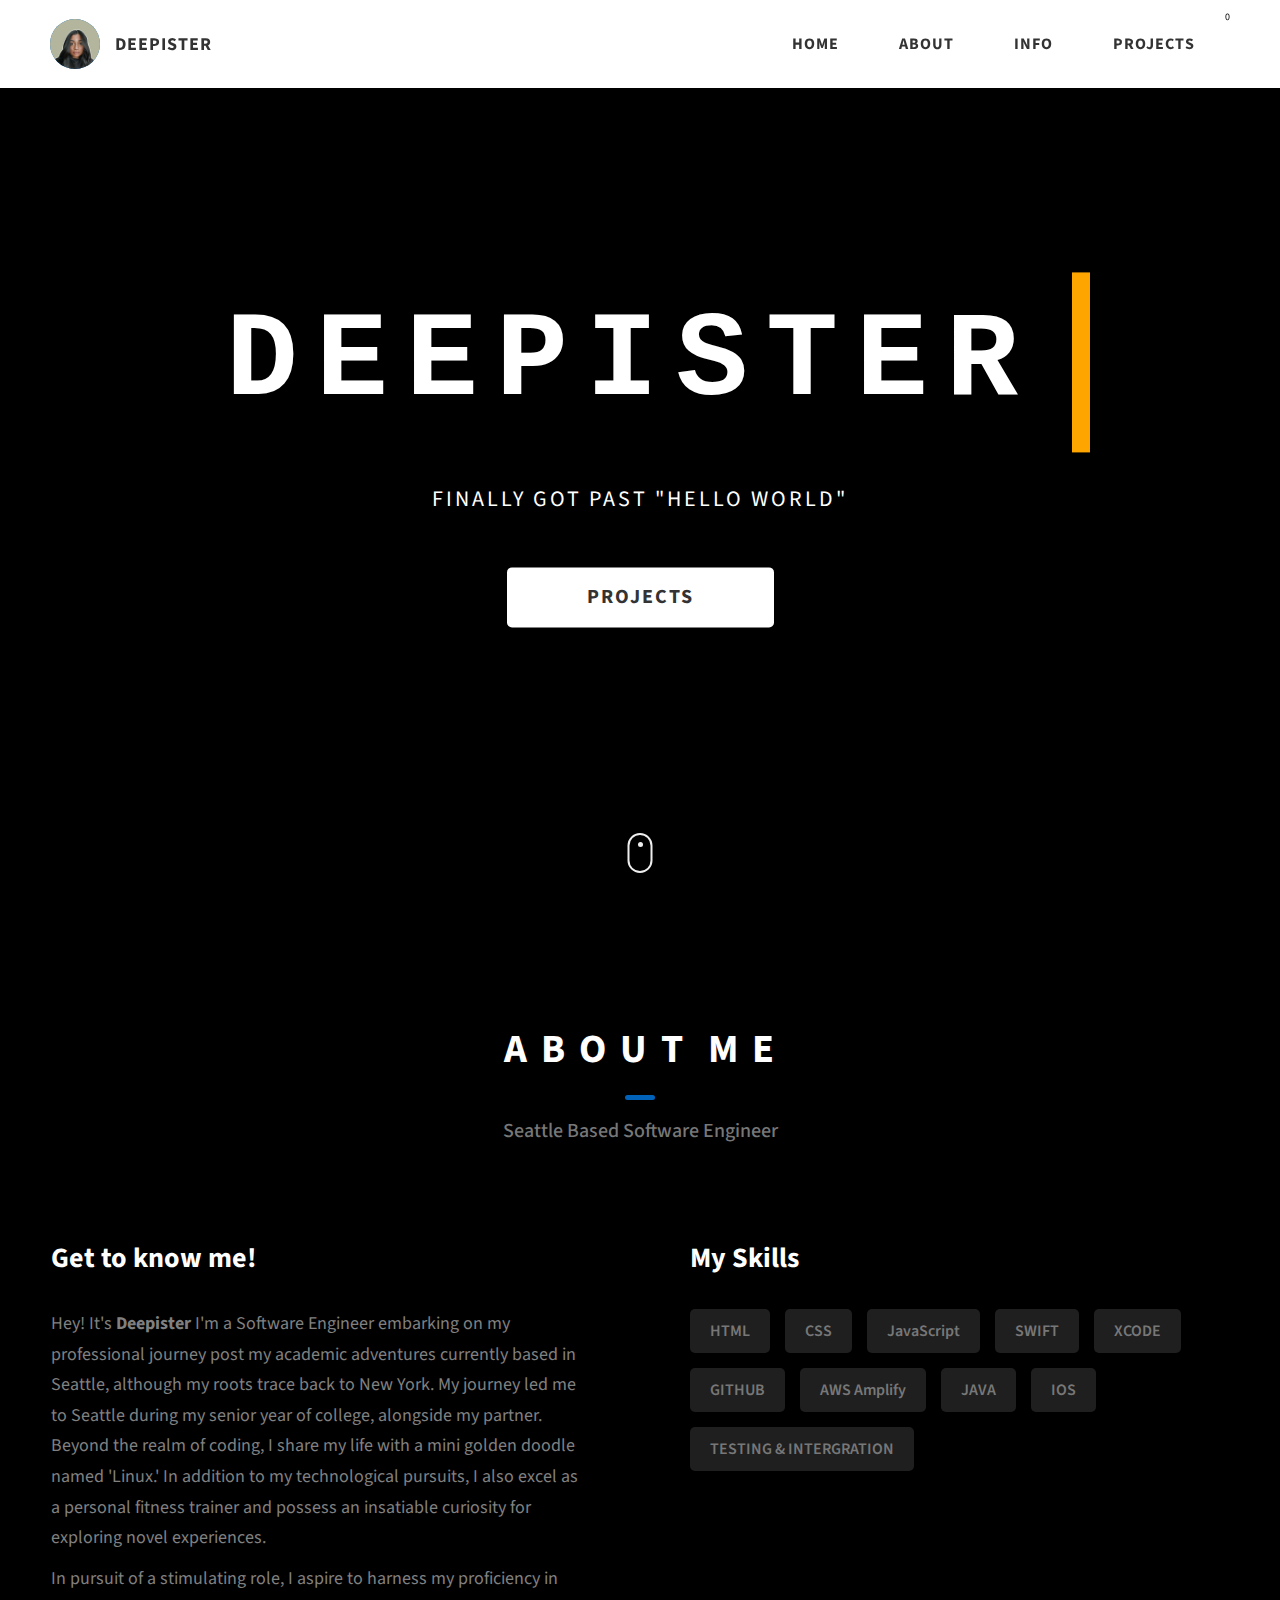
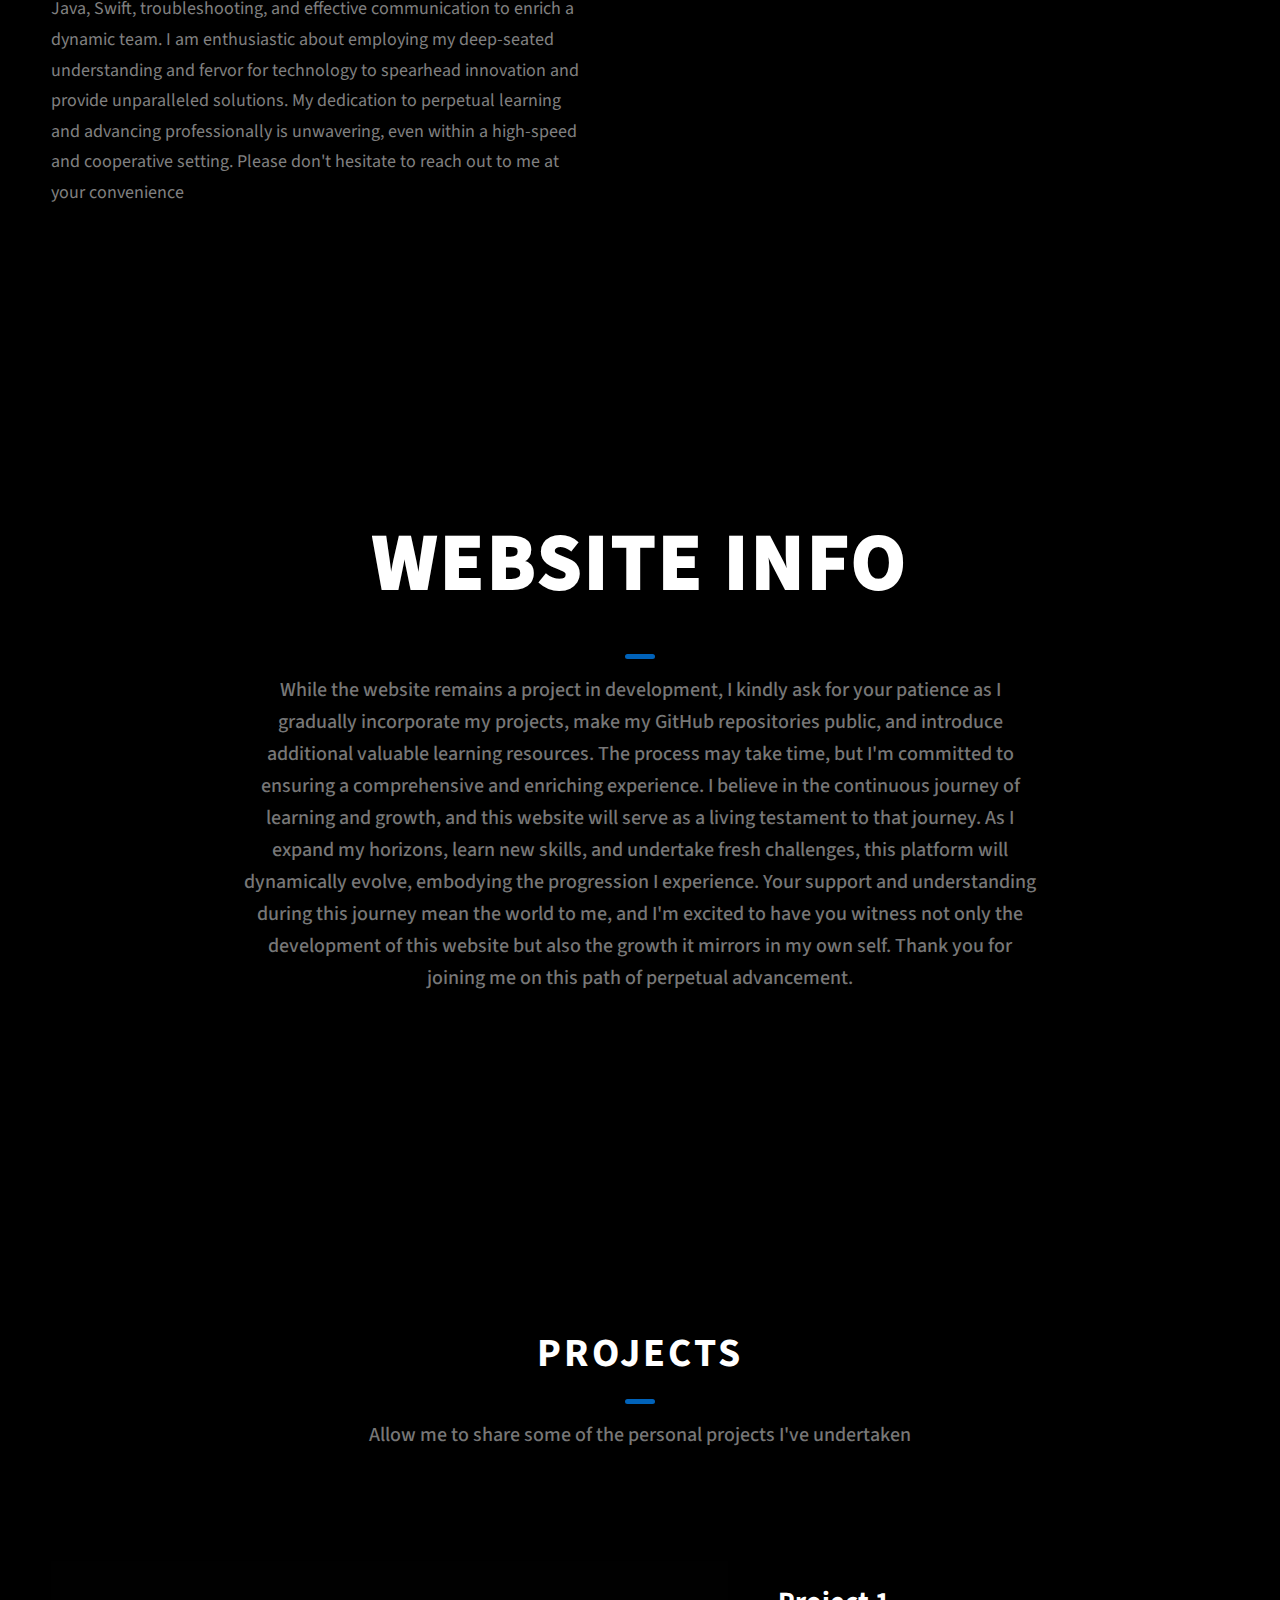
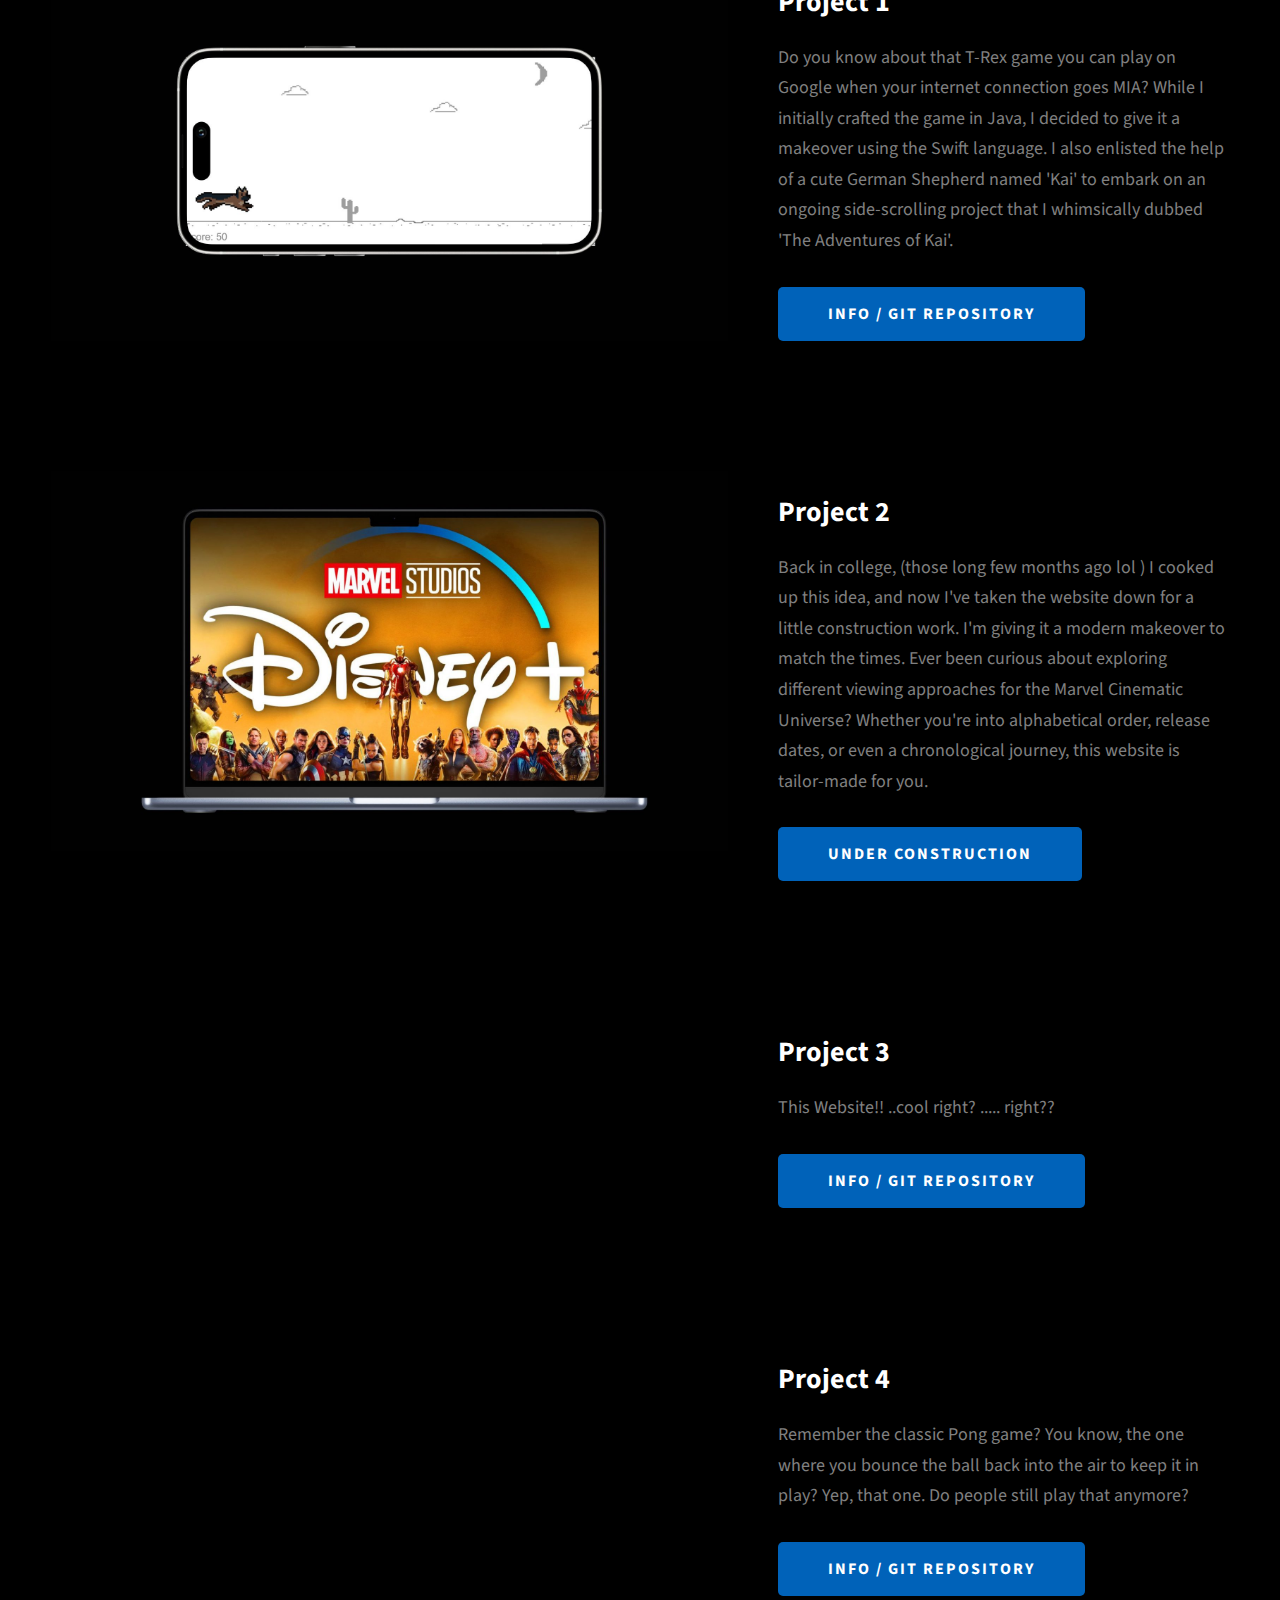
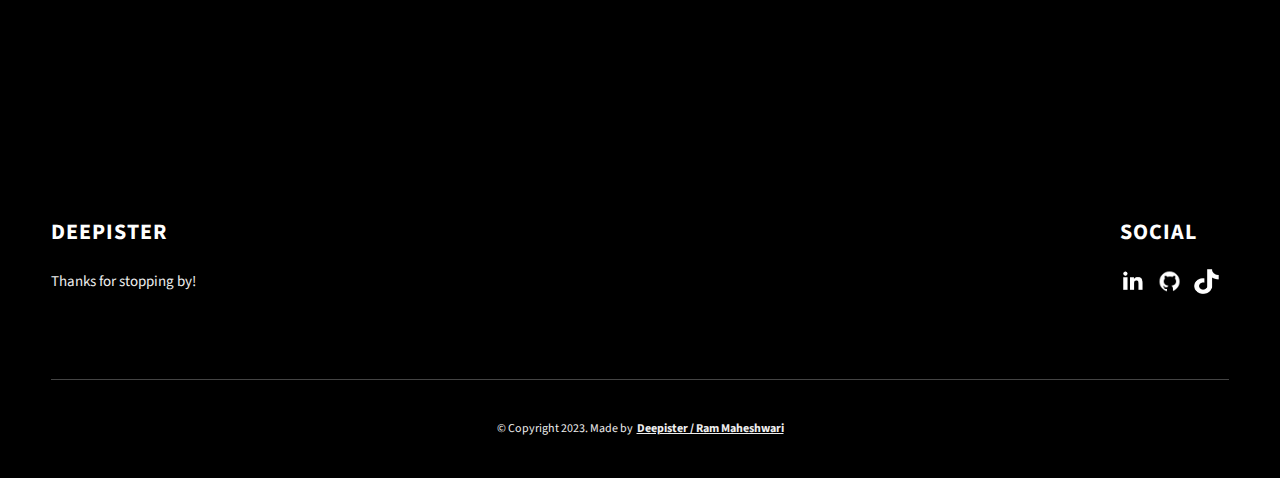
==== DEEPI-WEBSITE/index.html @ d40a623c "yep" ====
<!DOCTYPE html>
<html lang="en">
  <head>
    <meta charset="UTF-8" />
    <meta name="viewport" content="width=device-width, initial-scale=1.0" />
    <meta http-equiv="X-UA-Compatible" content="ie=edge" />
    <title>Deepister</title>
    <meta name="description" content="Portfolio Template for Developer" />

    <link rel="stylesheet" href="css/style.css" />

    <link rel="preconnect" href="https://fonts.googleapis.com" />
    <link rel="preconnect" href="https://fonts.gstatic.com" crossorigin />
    <link
      href="https://fonts.googleapis.com/css2?family=Source+Sans+Pro:wght@400;600;700;900&display=swap"
      rel="stylesheet"
    />
  </head>
  <body>
    <header class="header">
      <div class="header__content">
        <div class="header__logo-container">
          <div class="header__logo-img-cont">
            <img
              src="./assets/png/john-doe.png"
              alt="Ram Maheshwari Logo Image"
              class="header__logo-img"
            />
          </div>
          <span class="header__logo-sub">Deepister</span>
        </div>
        <div class="header__main">
          <ul class="header__links">
            <li class="header__link-wrapper">
              <a href="./index.html" class="header__link"> Home </a>
            </li>
            <li class="header__link-wrapper">
              <a href="./index.html#about" class="header__link"> About </a>
            </li>

            <li class="header__link-wrapper">
              <a href="./index.html#tiktok" class="header__link"> INFO </a>
            </li>

            <li class="header__link-wrapper">
              <a href="./index.html#projects" class="header__link">
                Projects
              </a>
            </li>
           0
          </ul>
          <div class="header__main-ham-menu-cont">
            <img
              src="./assets/svg/ham-menu.svg"
              alt="hamburger menu"
              class="header__main-ham-menu"
            />
            <img
              src="./assets/svg/ham-menu-close.svg"
              alt="hamburger menu close"
              class="header__main-ham-menu-close d-none"
            />
          </div>
        </div>
      </div>
      <div class="header__sm-menu">
        <div class="header__sm-menu-content">
          <ul class="header__sm-menu-links">
            <li class="header__sm-menu-link">
              <a href="./index.html"> Home </a>
            </li>

            <li class="header__sm-menu-link">
              <a href="./index.html#about"> About </a>
            </li>

            <li class="header__sm-menu-link">
              <a href="./index.html#tiktok"> INFO </a>
            </li>

            <li class="header__sm-menu-link">
              <a href="./index.html#projects"> Projects </a>
            </li>

          
          </ul>
        </div>
      </div>
    </header>
    <section class="home-hero">
      <div class="home-hero__content">
        <div class="typewriter heading-primary">
          <h1>Deepister</h1>
         
        <div class="home-hero__info">
          <p class="text-primary">
             Finally got past "Hello World" 
          </p>
        </div>
        </div>
        <div class="home-hero__cta">
          <a href="./#projects" class="btn btn--bg">Projects</a>
        </div>
      </div>
    <!--

     <div class="home-hero__socials">
        <div class="home-hero__social">
          <a href="https://www.linkedin.com/in/deepipryor/" class="home-hero__social-icon-link">
            <img
              src="./assets/png/linkedin-ico.png"
              alt="icon"
              class="home-hero__social-icon"
            />
          </a>
        </div>
        <div class="home-hero__social">
          <a href="https://github.com/Deepi-pryor?tab=repositories" class="home-hero__social-icon-link">
            <img
              src="./assets/png/github-ico.png"
              alt="icon"
              class="home-hero__social-icon"
            />
          </a>
        </div>

        <div class="home-hero__social">
          <a href="https://www.tiktok.com/@deepistertalk?is_from_webapp=1&sender_device=pc" class="home-hero__social-icon-link">
            <img
              src="./assets/png/tiktok-ico.png"
              alt="icon"
              class="home-hero__social-icon"
            />
          </a>
        </div>
      -->

      <!--

       <div class="home-hero__social">
          <a href="https://youtube.com/@DPSTER?si=kf75oLdEi2cn4uaQ" class="home-hero__social-icon-link">
            <img
              src="./assets/png/yt-ico.png"
              alt="icon"
              class="home-hero__social-icon"
            />
          </a>
        </div>
        <div class="home-hero__social">
          <a
            href="https://www.instagram.com/deepistertalks/"
            class="home-hero__social-icon-link home-hero__social-icon-link--bd-none"
          >
            <img
              src="./assets/png/insta-ico.png"
              alt="icon"
              class="home-hero__social-icon"
            />
          </a>
        </div>
      -->
      </div>
      <div class="home-hero__mouse-scroll-cont">
        <div class="mouse"></div>
      </div>
    </section>

    <section id="about" class="about sec-pad">
      <div class="main-container">
        <h2 class="heading heading-sec heading-sec__mb-med">
          <div class="flips heading-sec__main">
            <span style="--i:1">A</span>
            <span style="--i:2">B</span>
            <span style="--i:3">O</span>
            <span style="--i:4">U</span>
            <span style="--i:5">T</span>
            <span style="--i:6"> </span>
            <span style="--i:7">M</span>
            <span style="--i:8">E</span>
           </div>
          <span class="heading-sec__sub">
            Seattle Based Software Engineer
          </span>
        </h2>
        <div class="about__content">
          <div class="about__content-main">
            <h3 class="about__content-title">Get to know me!</h3>
            <div class="about__content-details">
              <p class="about__content-details-para">
                Hey! It's
                <strong>Deepister</strong>
                I'm a Software Engineer embarking on my professional journey post my academic adventures currently based in Seattle, although my roots trace back to New York. My journey 
                 led me to Seattle during my senior year of college, alongside my partner. Beyond the realm of coding, I share my life
                  with a mini golden doodle named 'Linux.' In addition to my technological pursuits,
                   I also excel as a personal fitness trainer and possess an insatiable curiosity for
                    exploring novel experiences.
              </p>
              <p class="about__content-details-para">
                In pursuit of a stimulating role, I aspire to harness my proficiency in Java, Swift, 
                troubleshooting, and effective communication to enrich a dynamic team. I am enthusiastic 
                about employing my deep-seated understanding and fervor for technology to spearhead 
                innovation and provide unparalleled solutions. My dedication to perpetual learning and 
                advancing professionally is unwavering, even within a high-speed and cooperative setting. 
                Please don't hesitate to reach out to me at your convenience
              </p>
            </div>
           
          </div>
          <div class="about__content-skills">
            <h3 class="about__content-title">My Skills</h3>
            <div class="skills">
              <div class="skills__skill">HTML</div>
              <div class="skills__skill">CSS</div>
              <div class="skills__skill">JavaScript</div>
              <div class="skills__skill">SWIFT</div>
              <div class="skills__skill">XCODE</div>
              <div class="skills__skill">GITHUB</div>
              <div class="skills__skill">AWS Amplify</div>
              <div class="skills__skill">JAVA</div>
              <div class="skills__skill">IOS</div>
              <div class="skills__skill">TESTING & INTERGRATION</div>
            </div>
          </div>
        </div>
      </div>
    </section>


    <section id="tiktok" class="tiktok sec-pad">
      <div class="main-container">
        <h2 class="heading heading-sec heading-sec__mb-med">
          <div class="wave heading-sec__main">
            <h2>WEBSITE INFO</h2>
            <h2>WEBSITE INFO</h2>
          </div>
        <span class="heading-sec__sub">
          While the website remains a project in development, I kindly ask for your patience as I 
          gradually incorporate my projects, make my GitHub repositories public, and introduce additional 
          valuable learning resources. The process may take time, but I'm committed to ensuring a 
          comprehensive and enriching experience. I believe in the continuous journey of learning and 
          growth, and this website will serve as a living testament to that journey. As I expand my 
          horizons, learn new skills, and undertake fresh challenges, this platform will dynamically
           evolve, embodying the progression I experience. Your support and understanding during this
            journey mean the world to me, and I'm excited to have you witness not only the development
             of this website but also the growth it mirrors in my own self. Thank you for joining me 
             on this path of perpetual advancement. 
        </span>
      </h2>
    </section>



    <section id="projects" class="projects sec-pad">
      <div class="main-container">
        <h2 class="heading heading-sec heading-sec__mb-bg">
          <span class="heading-sec__main">Projects</span>
          <span class="heading-sec__sub">
            Allow me to share some of the personal projects I've undertaken
          </span>
        </h2>

        <div class="projects__content">
          <div class="projects__row">
            <div class="projects__row-img-cont">
              <img
                src="./assets/jpeg/DogSim.jpg"
                alt="Software Screenshot"
                class="projects__row-img"
                loading="lazy"
              />
            </div>
            <div class="projects__row-content">
              <h3 class="projects__row-content-title">Project 1</h3>
              <p class="projects__row-content-desc">
                Do you know about that T-Rex game you can play on Google when your internet connection 
                goes MIA? While I initially crafted the game in Java, I decided to give it a makeover 
                using the Swift language. I also enlisted the help of a cute German Shepherd named 'Kai'
                 to embark on an ongoing side-scrolling project that I whimsically dubbed 'The Adventures 
                 of Kai'.
              </p>
              <a
                href="https://github.com/Deepi-pryor/Kai-Master"
                class="btn btn--med btn--theme dynamicBgClr"
                target="_blank"
                >Info / Git Repository</a
              >
            </div>
          </div>

          <div class="projects__row">
            <div class="projects__row-img-cont">
              <img
                src="./assets/jpeg/marvelSim.jpg"
                alt="Software Screenshot"
                class="projects__row-img"
                loading="lazy"
              />
            </div>
            <div class="projects__row-content">
              <h3 class="projects__row-content-title">Project 2</h3>
              <p class="projects__row-content-desc">
                Back in college, (those long few months ago lol ) I cooked up this idea, and now I've taken the website down for a
                 little construction work. I'm giving it a modern makeover to match the times. Ever
                  been curious about exploring different viewing approaches for the Marvel Cinematic 
                  Universe? Whether you're into alphabetical order, release dates, or even a
                   chronological journey, this website is tailor-made for you.
              </p>
              <a
                href="./project-1.html"
                class="btn btn--med btn--theme dynamicBgClr"
                target="_blank"
                >UNDER CONSTRUCTION</a
              >
            </div>
          </div>
          <div class="projects__row">
            <div class="projects__row-img-cont">
              <img
                src="./assets/jpeg/websiteSim.jpg"
                alt="Software Screenshot"
                class="projects__row-img"
                loading="lazy"
              />
            </div>
            <div class="projects__row-content">
              <h3 class="projects__row-content-title">Project 3</h3>
              <p class="projects__row-content-desc">
                This Website!! ..cool right? ..... right?? 
              </p>
              <a
                href="https://github.com/Deepi-pryor/DEEPI-WEBSITE/tree/main/DEEPI-WEBSITE"
                class="btn btn--med btn--theme dynamicBgClr"
                target="_blank"
                >Info / Git Repository</a
              >
            </div>
          </div>

          <div class="projects__row">
            <div class="projects__row-img-cont">
              <img
                src="./assets/jpeg/project-mockup-example.jpg"
                alt="Software Screenshot"
                class="projects__row-img"
                loading="lazy"
              />
            </div>
            <div class="projects__row-content">
              <h3 class="projects__row-content-title">Project 4</h3>
              <p class="projects__row-content-desc">
                Remember the classic Pong game? You know, the one where you bounce the ball back 
                into the air to keep it in play? Yep, that one. Do people still play that anymore? 
              </p>
              <a
                href="https://github.com/Deepi-pryor/Pong_game/tree/main/Pong"
                class="btn btn--med btn--theme dynamicBgClr"
                target="_blank"
                >Info / Git Repository</a
              >
            </div>
          </div>


        </div>
      </div>
    </section>
  
    <footer class="main-footer">
      <div class="main-container">
        <div class="main-footer__upper">
          <div class="main-footer__row main-footer__row-1">
            <h2 class="heading heading-sm main-footer__heading-sm">
              <span>Social</span>
            </h2>
            <div class="main-footer__social-cont">
              <a target="_blank" rel="noreferrer" href="https://www.linkedin.com/in/deepipryor/">
                <img
                  class="main-footer__icon"
                  src="./assets/png/linkedin-ico.png"
                  alt="icon"
                />
              </a>
              <a target="_blank" rel="noreferrer" href="https://github.com/Deepi-pryor?tab=repositories">
                <img
                  class="main-footer__icon"
                  src="./assets/png/github-ico.png"
                  alt="icon"
                />
              </a>
              <a target="_blank" rel="noreferrer" href="https://www.tiktok.com/@deepistertalk?is_from_webapp=1&sender_device=pc">
                <img
                  class="main-footer__icon"
                  src="./assets/png/tiktok-ico.png"
                  alt="icon"
                />
              </a>
          
              <!--
              <a target="_blank" rel="noreferrer" href="https://youtube.com/@DPSTER?si=kf75oLdEi2cn4uaQ">
                <img
                  class="main-footer__icon"
                  src="./assets/png/yt-ico.png"
                  alt="icon"
                />
              </a>
              <a target="_blank" rel="noreferrer" href="https://www.instagram.com/deepistertalks/">
                <img
                  class="main-footer__icon main-footer__icon--mr-none"
                  src="./assets/png/insta-ico.png"
                  alt="icon"
                />
              </a>
            -->
            </div>
          </div>
          <div class="main-footer__row main-footer__row-2">
            <h4 class="heading heading-sm text-lt">Deepister</h4>
            <p class="main-footer__short-desc">
             Thanks for stopping by!
            </p>
          </div>
        </div>


        <div class="main-footer__lower">
          &copy; Copyright 2023. Made by
          <a rel="noreferrer" target="_blank" 
            >Deepister / Ram Maheshwari</a
          >
        </div>
      </div>
    </footer>

    <script src="./index.js"></script>
  </body>
</html>
---- DEEPI-WEBSITE/css/style.css ----
/*
0 - 600px:      Phone
600 - 900px:    Tablet portrait
900 - 1200px:   Tablet landscape
[1200 - 1800] is where our normal styles apply
1800px + :      Big desktop
$breakpoint arguement choices:
- phone
- tab-port
- tab-land
- big-desktop

Inside media queries 1em is always 16px i.e 1em = 16px at every screen size only inside media queries
*/
*,
*::after,
*::before {
  margin: 0;
  padding: 0;
  box-sizing: inherit;
  font-family: inherit; }

html {
  font-size: 62.5%;
  scroll-behavior: smooth; }
  @media only screen and (max-width: 75em) {
    html {
      font-size: 59%; } }
  @media only screen and (max-width: 56.25em) {
    html {
      font-size: 56%; } }
  @media only screen and (min-width: 112.5em) {
    html {
      font-size: 65%; } }

body {
  box-sizing: border-box;
  position: relative;
  line-height: 1.5;
  font-family: sans-serif;
  overflow-x: hidden;
  overflow-y: scroll;
  font-family: 'Source Sans Pro', sans-serif; }

a {
  text-decoration: none;
  color: inherit; }

li {
  list-style: none; }

input:focus,
button:focus,
a:focus,
textarea:focus {
  outline: none; }

button {
  border: none;
  cursor: pointer; }

textarea {
  resize: none; }

.heading-primary {
  font-size: 6rem;
  text-transform: uppercase;
  letter-spacing: 3px;
  text-align: center; }
  @media only screen and (max-width: 37.5em) {
    .heading-primary {
      font-size: 4.5rem; } }


      /*typing stuff 
     /* DEMO-SPECIFIC STYLES */
.typewriter h1 {
  color: #fff;
  font-family: monospace;
  overflow: hidden;
  border-right: 0.15em solid orange;
  white-space: nowrap;
  margin: 0 auto;
  letter-spacing: 0.15em;
  animation:
    typing 3.5s steps(30, end),
    blink-caret 0.5s step-end infinite;
}

/* The typing effect */
@keyframes typing {
  from { width: 0 }
  to { width: calc(100% + 0.15em) }
}

/* The typewriter cursor effect */
@keyframes blink-caret {
  from, to { border-color: transparent }
  50% { border-color: orange }
}

/* Responsive adjustments */
@media (max-width: 768px) {
  .typewriter h1 {
    font-size: 24px; /* Adjust the font size for smaller screens */
  }
}


/* type stuff done */

.heading-sec__mb-bg {
  margin-bottom: 11rem; }
  @media only screen and (max-width: 56.25em) {
    .heading-sec__mb-bg {
      margin-bottom: 8rem; } }

.heading-sec__mb-med {
  margin-bottom: 9rem; }
  @media only screen and (max-width: 56.25em) {
    .heading-sec__mb-med {
      margin-bottom: 8rem; } }

.heading-sec__main {
  display: block;
  font-size: 4rem;
  text-transform: uppercase;
  letter-spacing: 1px;
  letter-spacing: 3px;
  text-align: center;
  margin-bottom: 3.5rem;
  position: relative; }
  .heading-sec__main--lt {
    color: #fff; }
    .heading-sec__main--lt::after {
      content: '';
      background: #fff !important; }
  .heading-sec__main::after {
    content: '';
    position: absolute;
    top: calc(100% + 1.5rem);
    height: 5px;
    width: 3rem;
    background: #0062b9;
    left: 50%;
    transform: translateX(-50%);
    border-radius: 5px; }
    @media only screen and (max-width: 37.5em) {
      .heading-sec__main::after {
        top: calc(100% + 1.2rem); } }

.heading-sec__sub {
  display: block;
  text-align: center;
  color: #777;
  font-size: 2rem;
  font-weight: 500;
  max-width: 80rem;
  margin: auto;
  line-height: 1.6; }
  @media only screen and (max-width: 37.5em) {
    .heading-sec__sub {
      font-size: 1.8rem; } }
  .heading-sec__sub--lt {
    color: #eee; }

.heading-sm {
  font-size: 2.2rem;
  text-transform: uppercase;
  letter-spacing: 1px; }

.main-container {
  max-width: 120rem;
  margin: auto;
  width: 92%; }

.btn {
  background: #fff;
  color: #333;
  text-transform: uppercase;
  letter-spacing: 2px;
  display: inline-block;
  font-weight: 700;
  border-radius: 5px;
  box-shadow: 0 5px 15px 0 rgba(0, 0, 0, 0.15);
  transition: transform .3s; }
  .btn:hover {
    transform: translateY(-3px); }
  .btn--bg {
    padding: 1.5rem 8rem;
    font-size: 2rem; }
  .btn--med {
    padding: 1.5rem 5rem;
    font-size: 1.6rem; }
  .btn--theme {
    background: #0062b9;
    color: #fff; }
  .btn--theme-inv {
    color: #0062b9;
    background: #fff;
    border: 2px solid #0062b9;
    box-shadow: none;
    padding: calc(1.5rem - 2px) calc(5rem - 2px); }

.sec-pad {
  padding: 12rem 0; }
  @media only screen and (max-width: 56.25em) {
    .sec-pad {
      padding: 8rem 0; } }

.text-primary {
  color: #fff;
  font-size: 2.2rem;
  text-align: center;
  width: 100%;
  line-height: 1.6; }
  @media only screen and (max-width: 37.5em) {
    .text-primary {
      font-size: 2rem; } }

.d-none {
  display: none; }

.home-hero {
  background: black;
  color:white; 
  background-position: center;
  height: 100vh;
  min-height: 80rem;
  max-height: 120rem;
  position: relative; 
}
  @media only screen and (max-width: 37.5em) {
    .home-hero {
      height: unset;
      min-height: unset; } }
  .home-hero__socials {
    position: absolute;
    top: 50%;
    border: 2px solid #ffffff;
    border-left: 2px solid #ffffff;
    transform: translateY(-50%); }
     
  .home-hero__mouse-scroll-cont {
    position: absolute;
    bottom: 3%;
    left: 50%;
    transform: translateX(-50%); }
    @media only screen and (max-width: 37.5em) {
      .home-hero__mouse-scroll-cont {
        display: none; } }
  .home-hero__social {
    width: 5rem; }
  .home-hero__social-icon-link {
    width: 100%;
    display: block;
    padding: 1.2rem;
    transition: background .3s; }
    .home-hero__social-icon-link:hover {
      background: rgba(187, 20, 168, 0.1); }
    .home-hero__social-icon-link--bd-none {
      border-bottom: 0; }
  .home-hero__social-icon {
    width: 100%; }
  .home-hero__content {
    position: absolute;
    top: 50%;
    left: 50%;
    transform: translate(-50%, -50%);
    max-width: 90rem;
    width: 92%; }
    @media only screen and (max-width: 37.5em) {
      .home-hero__content {
        padding: 19rem 0 13rem 0;
        margin: auto;
        position: static;
        transform: translate(0, 0); } }
  .home-hero__info {
    margin: 3rem auto 0 auto;
    max-width: 80rem; }
  .home-hero__cta {
    margin-top: 5rem;
    text-align: center; }

.about {
  background: black;
  color:white; }
  .about__content {
    display: grid;
    grid-template-columns: 1fr 1fr;
    grid-gap: 10rem; }
    @media only screen and (max-width: 56.25em) {
      .about__content {
        grid-template-columns: 1fr;
        grid-gap: 8rem; } }
    .about__content-title {
      font-weight: 700;
      font-size: 2.8rem;
      margin-bottom: 3rem; }
      @media only screen and (max-width: 37.5em) {
        .about__content-title {
          font-size: 2.4rem; } }
    .about__content-details-para {
      font-size: 1.8rem;
      color: grey;
      max-width: 60rem;
      line-height: 1.7;
      margin-bottom: 1rem; }
      .about__content-details-para--hl {
        font-weight: 700;
        margin: 0 3px; }
      .about__content-details-para:last-child {
        margin-bottom: 4rem; }


        .tiktok {
          background: black;
          color:white; }
          .tiktok__content {
            display: grid;
            grid-template-columns: 1fr 1fr;
            grid-gap: 10rem; }
            @media only screen and (max-width: 56.25em) {
              .tiktok__content {
                grid-template-columns: 1fr;
                grid-gap: 8rem; } }
            .tiktok__content-title {
              font-weight: 700;
              font-size: 2.8rem;
              margin-bottom: 3rem; }
              @media only screen and (max-width: 37.5em) {
                .tiktok__content-title {
                  font-size: 2.4rem; } }
            .tiktok__content-details-para {
              font-size: 1.8rem;
              color: grey;
              max-width: 60rem;
              line-height: 1.7;
              margin-bottom: 1rem; }
              .tiktok__content-details-para--hl {
                font-weight: 700;
                margin: 0 3px; }
              .tiktok__content-details-para:last-child {
                margin-bottom: 4rem; }

        .projects {
          background: black;
          color:white;
         }
        
.projects__row {
  display: grid;
  grid-template-columns: 1.5fr 1fr;
  grid-gap: 5rem;
  margin-bottom: 11rem; }
  @media only screen and (max-width: 56.25em) {
    .projects__row {
      grid-template-columns: 1fr;
      grid-gap: 2rem;
      margin-bottom: 8rem; } }
  @media only screen and (max-width: 56.25em) {
    .projects__row {
      text-align: center; } }
  .projects__row:last-child {
    margin-bottom: 0; }
  .projects__row-img-cont {
    overflow: hidden; }
  .projects__row-img {
    width: 100%;
    display: block;
    object-fit: cover; }
  .projects__row-content {
    padding: 2rem 0;
    display: flex;
    justify-content: center;
    flex-direction: column;
    align-items: flex-start; }
    @media only screen and (max-width: 56.25em) {
      .projects__row-content {
        align-items: center; } }
    .projects__row-content-title {
      font-weight: 700;
      font-size: 2.8rem;
      margin-bottom: 2rem; }
      @media only screen and (max-width: 37.5em) {
        .projects__row-content-title {
          font-size: 2.4rem; } }
    .projects__row-content-desc {
      font-size: 1.8rem;
      color: grey;
      max-width: 60rem;
      line-height: 1.7;
      margin-bottom: 3rem; }
      @media only screen and (max-width: 37.5em) {
        .projects__row-content-desc {
          font-size: 1.7rem; } }

.contact {
  background: black;
  color:white; 
  background-size: cover;
  background-position: center; }
  .contact__form-container {
    box-shadow: 0 0 10px rgba(0, 0, 0, 0.1);
    background: white;
    padding: 4rem;
    margin-top: 6rem;
    max-width: 80rem;
    text-align: right;
    width: 95%;
    border-radius: 5px;
    margin: 5rem auto 0 auto; }
    @media only screen and (max-width: 37.5em) {
      .contact__form-container {
        padding: 3rem; } }
  .contact__form-field {
    margin-bottom: 4rem; }
    @media only screen and (max-width: 37.5em) {
      .contact__form-field {
        margin-bottom: 3rem; } }
  .contact__form-label {
    color: #666;
    font-size: 1.4rem;
    letter-spacing: 1px;
    font-weight: 700;
    margin-bottom: 1rem;
    display: block;
    text-align: left; }
  .contact__form-input {
    color: #333;
    padding: 2rem;
    width: 100%;
    border: 1px solid #ebebeb;
    font-size: 1.6rem;
    letter-spacing: 0px;
    background: #f0f0f0;
    border-radius: 5px;
    font-weight: 600;
    /* Code for Modern Browsers */
    /* Code for WebKit, Blink, Edge */
    /* Code for Internet Explorer 10-11 */
    /* Code for Microsoft Edge */
    /* Code for Mozilla Firefox 4 to 18 */
    /* Code for Mozilla Firefox 19+ */ }
    .contact__form-input::placeholder {
      color: #999;
      font-weight: 600;
      font-size: 1.6rem; }
    .contact__form-input::-webkit-input-placeholder {
      color: #999;
      font-weight: 600;
      font-size: 1.6rem; }
    .contact__form-input:-ms-input-placeholder {
      color: #999;
      font-weight: 600;
      font-size: 1.6rem; }
    .contact__form-input::-ms-input-placeholder {
      color: #999;
      font-weight: 600;
      font-size: 1.6rem; }
    .contact__form-input:-moz-placeholder {
      opacity: 1;
      color: #999;
      font-weight: 600;
      font-size: 1.6rem; }
    .contact__form-input::-moz-placeholder {
      opacity: 1;
      color: #999;
      font-weight: 600;
      font-size: 1.6rem; }
  .contact__btn {
    width: 30%;
    padding: 2rem 4rem;
    font-size: 1.6rem; }
    @media only screen and (max-width: 37.5em) {
      .contact__btn {
        width: 100%; } }

.project-cs-hero {
  background: black;
  color:white; }
  @media only screen and (max-width: 37.5em) {
    .project-cs-hero {
      height: unset;
      min-height: unset; } }
  .project-cs-hero__content {
    padding: 25rem 0 17rem 0;
    max-width: 90rem;
    width: 92%;
    margin: auto; }
    @media only screen and (max-width: 37.5em) {
      .project-cs-hero__content {
        padding: 19rem 0 13rem 0;
        margin: auto;
        position: static;
        transform: translate(0, 0); } }
  .project-cs-hero__info {
    margin: 3rem auto 0 auto;
    max-width: 80rem; }
  .project-cs-hero__cta {
    margin-top: 5rem;
    text-align: center; }

.project-details__content {
  padding: 8rem 0;
  max-width: 90rem;
  margin: auto; }
  .project-details__content-title {
    font-weight: 700;
    font-size: 2.8rem;
    margin-bottom: 3rem; }
    @media only screen and (max-width: 37.5em) {
      .project-details__content-title {
        font-size: 2.4rem; } }

.project-details__showcase-img-cont {
  width: 100%;
  margin-bottom: 6rem; }

.project-details__showcase-img {
  width: 100%; }

.project-details__content-main {
  width: 100%;
  max-width: 70rem;
  margin: auto; }

.project-details__desc {
  margin: 0 0 7rem 0; }
  .project-details__desc-para {
    font-size: 1.8rem;
    line-height: 1.7;
    color: grey;
    margin-bottom: 2rem; }

.project-details__tools-used {
  margin: 0 0 7rem 0; }
  .project-details__tools-used-list {
    display: flex;
    flex-wrap: wrap; }
  .project-details__tools-used-item {
    padding: 1rem 2rem;
    margin-bottom: 1.5rem;
    margin-right: 1.5rem;
    font-size: 1.6rem;
    border-radius: 5px;
    font-weight: 600;
    background: black;
    color:white; 
     }

.project-details__links {
  margin: 0 0; }
  .project-details__links-btn {
    margin-right: 2rem; }
    @media only screen and (max-width: 37.5em) {
      .project-details__links-btn {
        margin-right: 0;
        width: 70%;
        margin-bottom: 2rem;
        text-align: center; } }
    .project-details__links-btn:last-child {
      margin: 0; }
      @media only screen and (max-width: 37.5em) {
        .project-details__links-btn:last-child {
          margin: 0; } }

.header {
  position: fixed;
  width: 100%;
  z-index: 1000;
  background: #000;
  background: #fff;
  box-shadow: 0 10px 100px rgba(0, 0, 0, 0.1); }
  .header__content {
    display: flex;
    align-items: center;
    justify-content: space-between;
    padding: 1rem 5rem; }
    @media only screen and (max-width: 56.25em) {
      .header__content {
        padding: 0 2rem; } }
  .header__logo-container {
    display: flex;
    align-items: center;
    cursor: pointer;
    color: #333;
    transition: color .3s; }
    .header__logo-container:hover {
      color: #0062b9; }
  .header__logo-img-cont {
    width: 5rem;
    height: 5rem;
    border-radius: 50px;
    overflow: hidden;
    margin-right: 1.5rem;
    background: #0062b9; }
    @media only screen and (max-width: 56.25em) {
      .header__logo-img-cont {
        width: 4.5rem;
        height: 4.5rem;
        margin-right: 1.2rem; } }
  .header__logo-img {
    width: 100%;
    height: 100%;
    object-fit: cover;
    object-position: center;
    display: block; }
  .header__logo-sub {
    font-size: 1.8rem;
    text-transform: uppercase;
    font-weight: 700;
    letter-spacing: 1px; }
  .header__links {
    display: flex; }
    @media only screen and (max-width: 37.5em) {
      .header__links {
        display: none; } }
  .header__link {
    padding: 2.2rem 3rem;
    display: inline-block;
    font-size: 1.6rem;
    color: #333;
    text-transform: uppercase;
    letter-spacing: 1px;
    font-weight: 700;
    transition: color .3s; }
    .header__link:hover {
      color: #0062b9; }
    @media only screen and (max-width: 56.25em) {
      .header__link {
        padding: 3rem 1.8rem;
        font-size: 1.5rem; } }
  .header__main-ham-menu-cont {
    display: none;
    width: 3rem;
    padding: 2.2rem 0; }
    @media only screen and (max-width: 37.5em) {
      .header__main-ham-menu-cont {
        display: block; } }
  .header__main-ham-menu {
    width: 100%; }
  .header__main-ham-menu-close {
    width: 100%; }
  .header__sm-menu {
    background: #fff;
    position: absolute;
    width: 100%;
    top: 100%;
    visibility: hidden;
    opacity: 0;
    transition: all .3s;
    box-shadow: 0px 5px 5px 0px rgba(0, 0, 0, 0.1);
    -webkit-box-shadow: 0px 5px 5px 0px rgba(0, 0, 0, 0.1);
    -moz-box-shadow: 0px 5px 5px 0px rgba(0, 0, 0, 0.1); }
    .header__sm-menu--active {
      visibility: hidden;
      opacity: 0; }
      @media only screen and (max-width: 37.5em) {
        .header__sm-menu--active {
          visibility: visible;
          opacity: 1; } }
  .header__sm-menu-link a {
    display: block;
    text-decoration: none;
    padding: 2.5rem 3rem;
    font-size: 1.6rem;
    color: #333;
    text-align: right;
    border-bottom: 1px solid #eee;
    font-weight: 700;
    text-transform: uppercase;
    letter-spacing: 2px;
    transition: color .3s; }
    .header__sm-menu-link a:hover {
      color: #0062b9; }
  .header__sm-menu-link:first-child a {
    border-top: 1px solid #eee; }
  .header__sm-menu-link-last {
    border-bottom: 0; }

.main-footer {
  background: #000;
  color: #fff; }
  .main-footer__upper {
    display: flex;
    justify-content: space-between;
    padding: 8rem 0; }
    @media only screen and (max-width: 56.25em) {
      .main-footer__upper {
        padding: 6rem 0; } }
    @media only screen and (max-width: 37.5em) {
      .main-footer__upper {
        display: block; } }
  .main-footer__row-1 {
    order: 2; }
    @media only screen and (max-width: 56.25em) {
      .main-footer__row-1 {
        margin-bottom: 5rem; } }
  .main-footer__row-2 {
    width: 40%;
    order: 1;
    max-width: 50rem; }
    @media only screen and (max-width: 56.25em) {
      .main-footer__row-2 {
        width: 100%; } }
  .main-footer__short-desc {
    margin-top: 2rem;
    color: #eee;
    font-size: 1.5rem;
    line-height: 1.7; }
  .main-footer__social-cont {
    margin-top: 2rem; }
  .main-footer__icon {
    margin-right: 1rem;
    width: 2.5rem; }
    .main-footer__icon--mr-none {
      margin-right: 0; }
  .main-footer__lower {
    padding: 4rem 0;
    border-top: 1px solid #444;
    color: #eee;
    font-size: 1.2rem;
    text-align: left;
    text-align: center; }
    .main-footer__lower a {
      text-decoration: underline;
      font-weight: bold;
      margin-left: 2px; }
    @media only screen and (max-width: 56.25em) {
      .main-footer__lower {
        padding: 3.5rem 0; } }

.skills {
  display: flex;
  flex-wrap: wrap; }
  .skills__skill {
    padding: 1rem 2rem;
    margin-bottom: 1.5rem;
    margin-right: 1.5rem;
    font-size: 1.6rem;
    background: rgba(153, 153, 153, 0.2);
    border-radius: 5px;
    font-weight: 600;
    color: #777; }

.mouse {
  width: 25px;
  height: 40px;
  border: 2px solid #eee;
  border-radius: 60px;
  position: relative;
  overflow: hidden; }
  .mouse::before {
    content: '';
    width: 5px;
    height: 5px;
    position: absolute;
    top: 7px;
    left: 50%;
    transform: translateX(-50%);
    background-color: #eee;
    border-radius: 50%;
    opacity: 1;
    animation: wheel 1.3s infinite;
    -webkit-animation: wheel 1.3s infinite; }

@keyframes wheel {
  to {
    opacity: 0;
    top: 27px; } }

@-webkit-keyframes wheel {
  to {
    opacity: 0;
    top: 27px; } }



    /* text flip animation for about me */
    .flips {
      position: relative;
    }
    .flips span {
      text-align: center;
  
      position: relative;
      display: inline-block;
      font-size: 40px;
      color: #fff;
      text-transform: uppercase;
      animation: flip 2s infinite;
      animation-delay: calc(.2s * var(--i))
    }
    @keyframes flip {
      0%,80% {
        transform: rotateY(360deg) 
      }
    }

/* text wave animation for links section */
.wave {
  position: relative;
  display: flex;
  justify-content: center;
  align-items: center;
  height: 150px; /* Adjust the height as needed */
}

.wave h2 {
  color: #fff;
  font-size: 2em; /* Adjust the font size as needed */
  position: absolute;
  top: 50%;
  left: 50%;
  transform: translate(-50%, -50%);
  margin: 0; /* Remove default margin */
}

.wave h2:nth-child(1) {
  color: transparent;
  -webkit-text-stroke: 2px #ffffff; /* Adjust the text stroke size as needed */
}

.wave h2:nth-child(2) {
  color: #ffffff;
  animation: wave-animate 4s ease-in-out infinite;
}

@keyframes wave-animate {
  0%, 100% {
    clip-path: polygon(
      0% 45%,
      16% 44%,
      33% 50%,
      54% 60%,
      70% 61%,
      84% 59%,
      100% 52%,
      100% 100%,
      0% 100%
    );
  }

  50% {
    clip-path: polygon(
      0% 60%,
      15% 65%,
      34% 66%,
      51% 62%,
      67% 50%,
      84% 45%,
      100% 46%,
      100% 100%,
      0% 100%
    );
  }
}
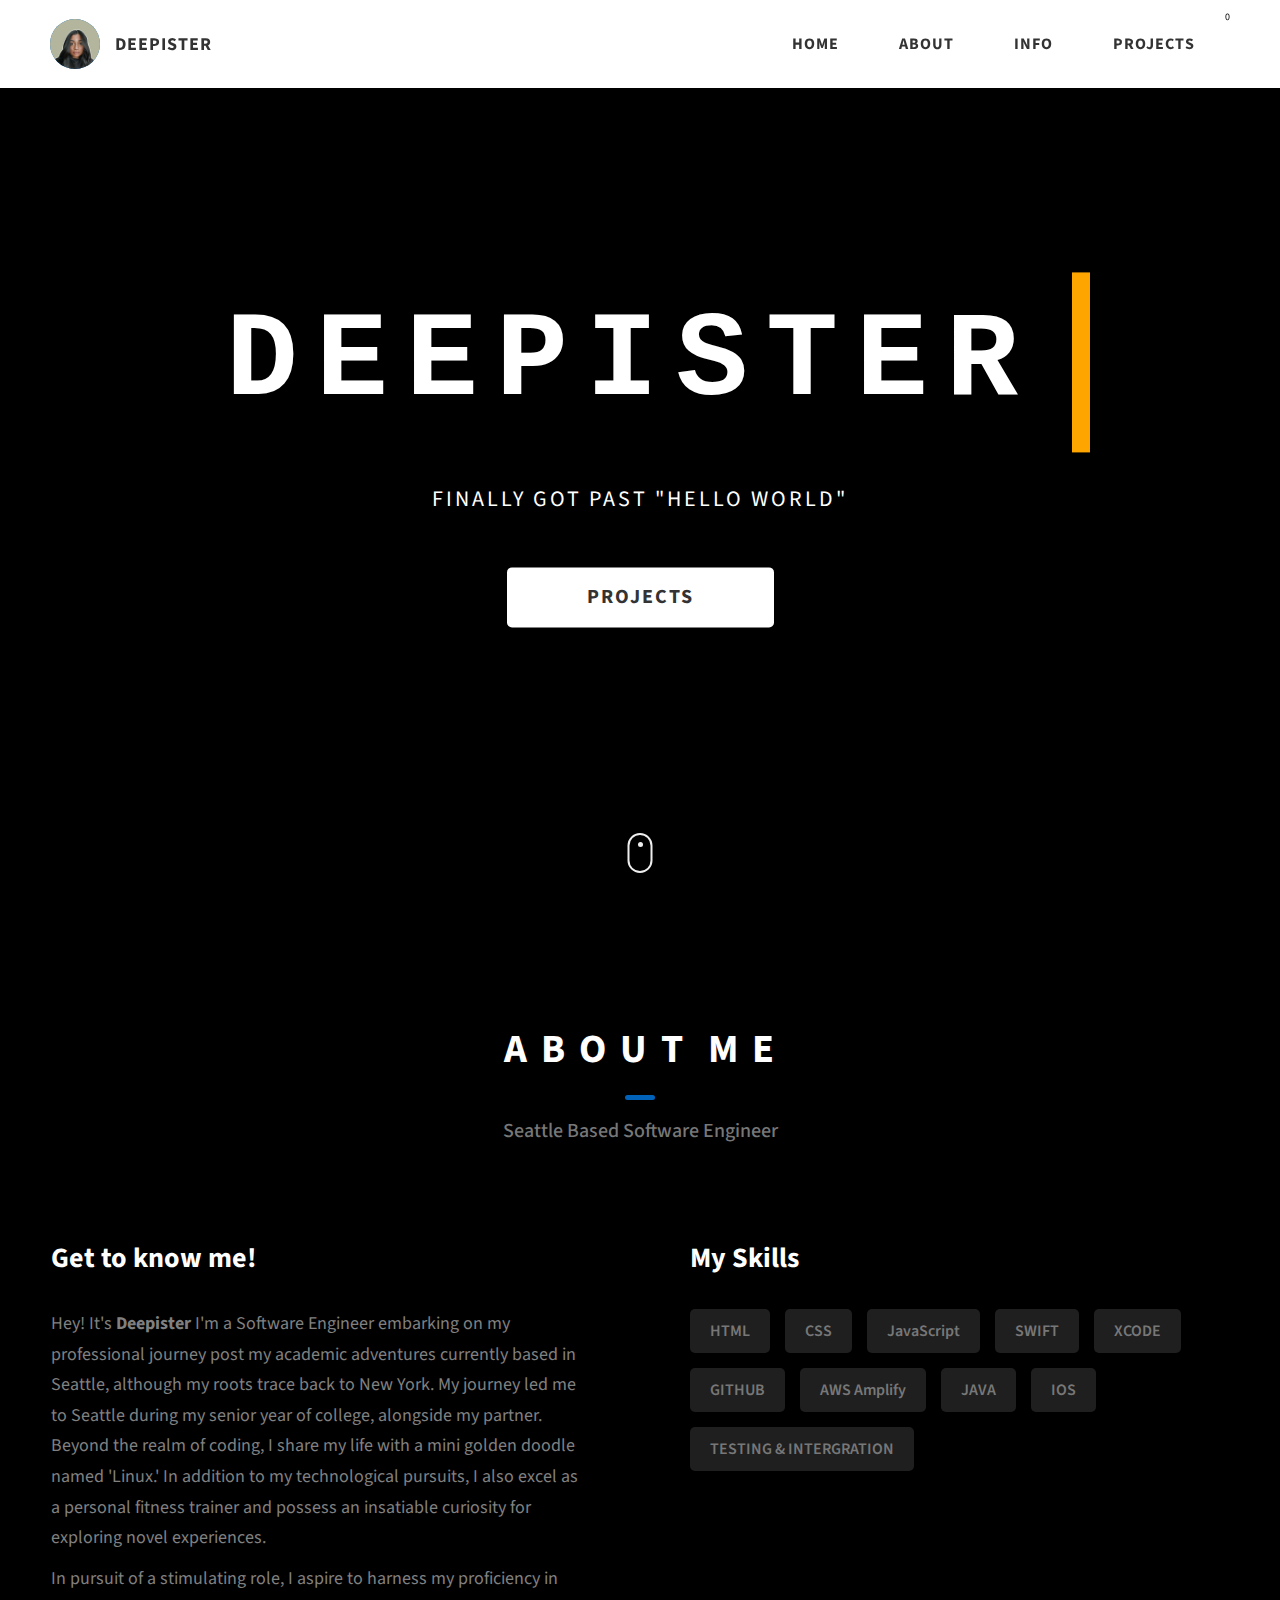
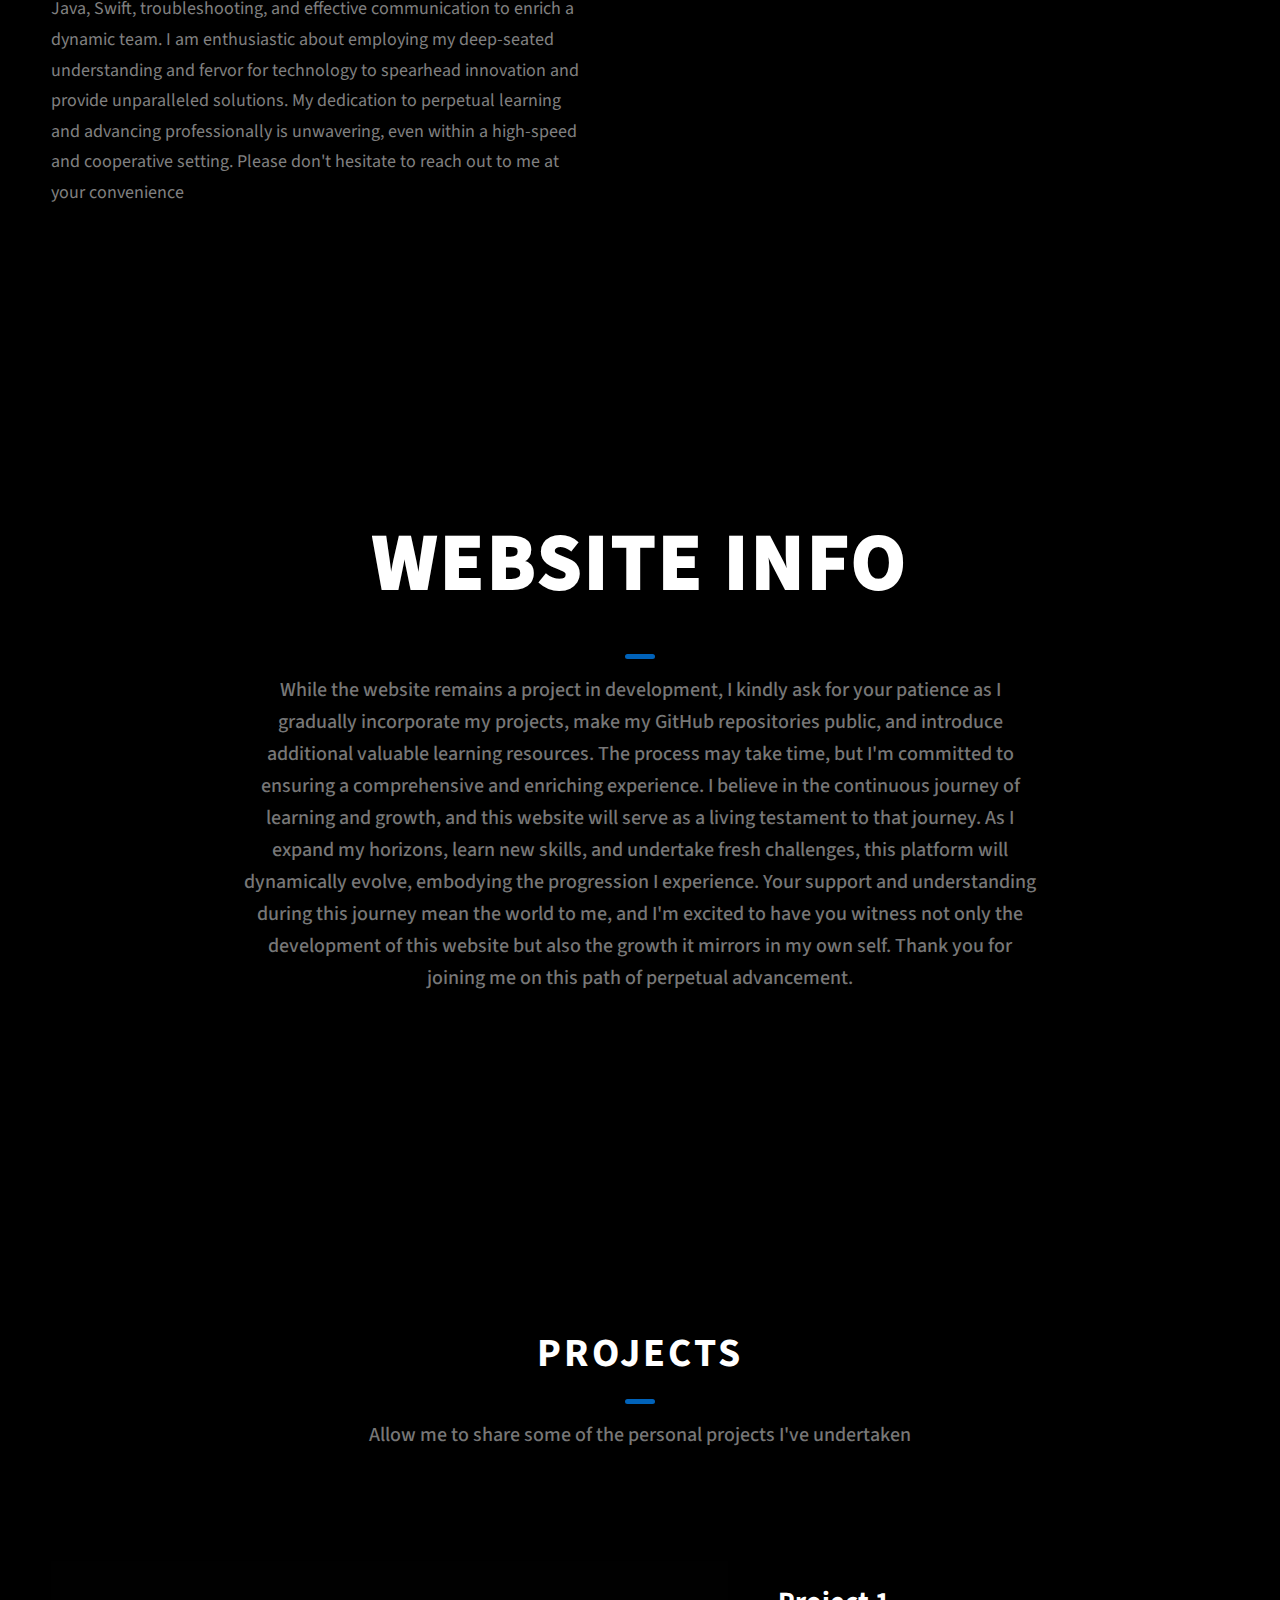
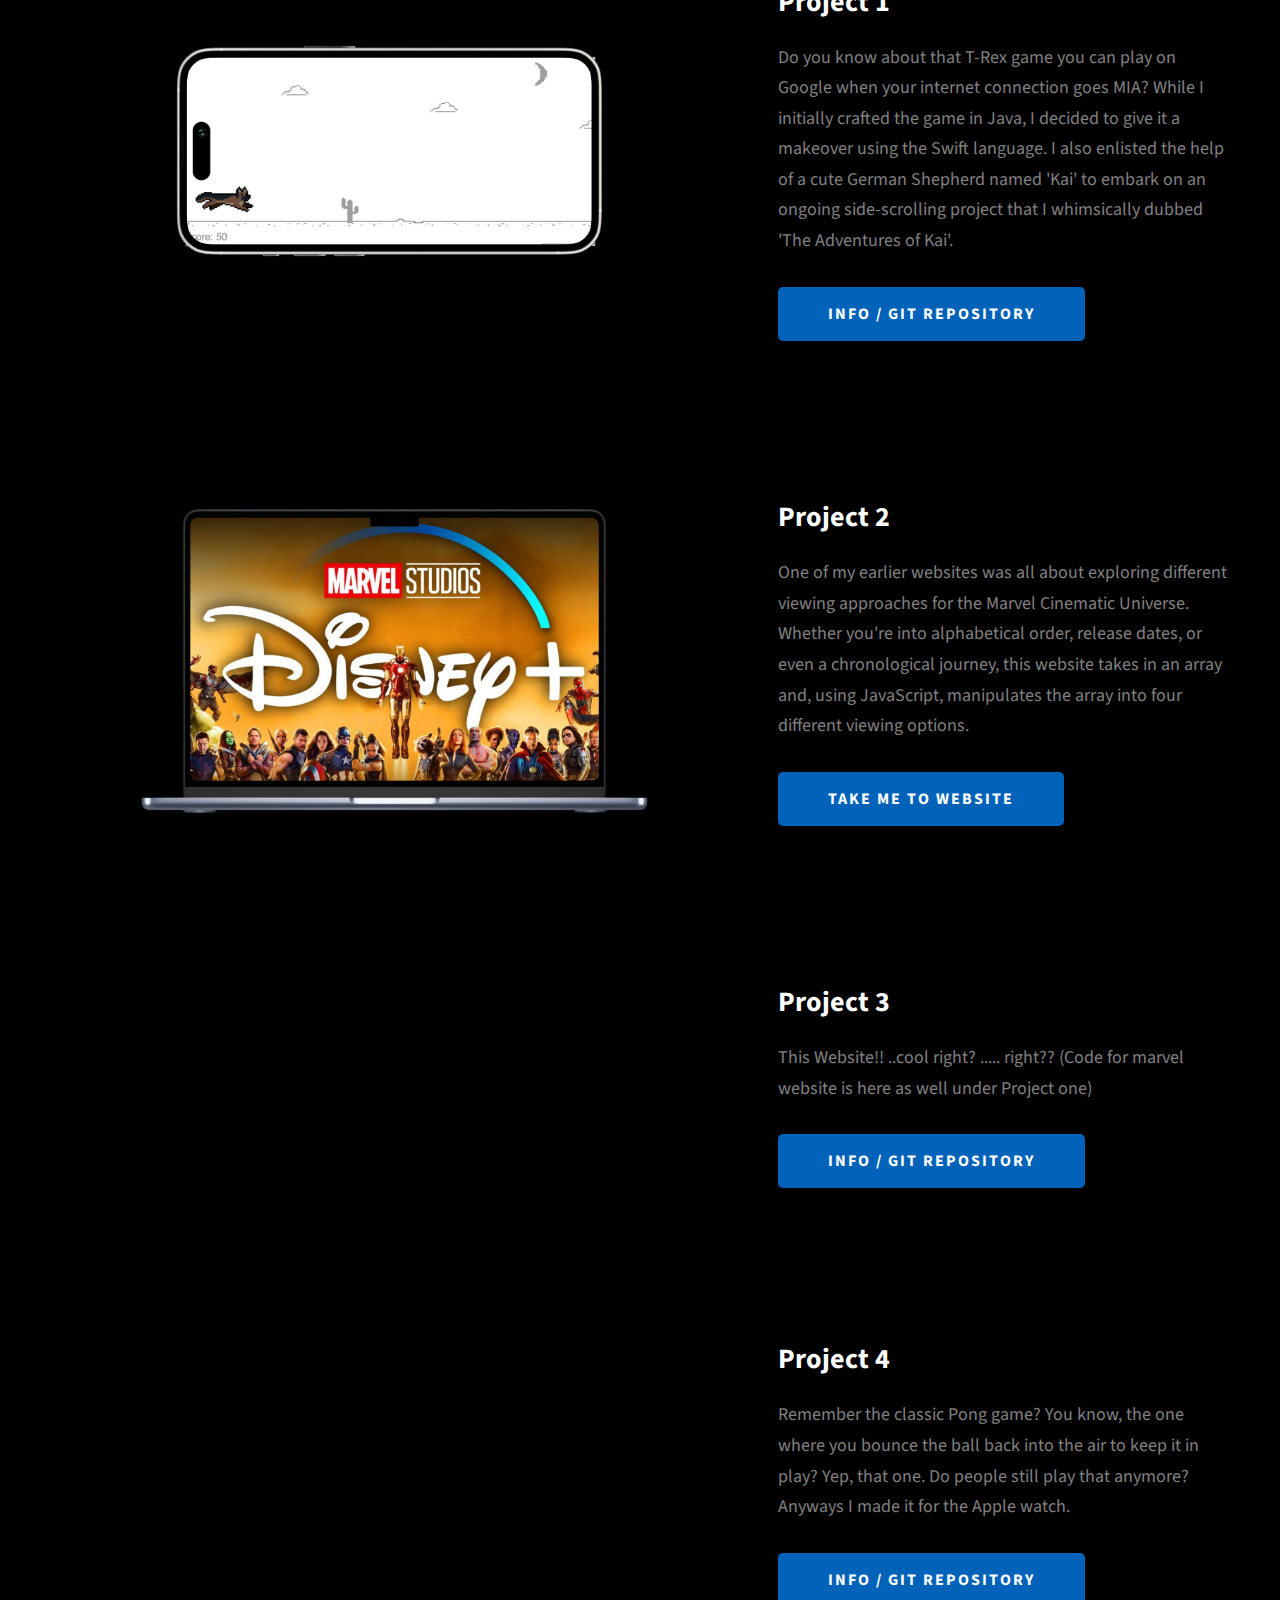
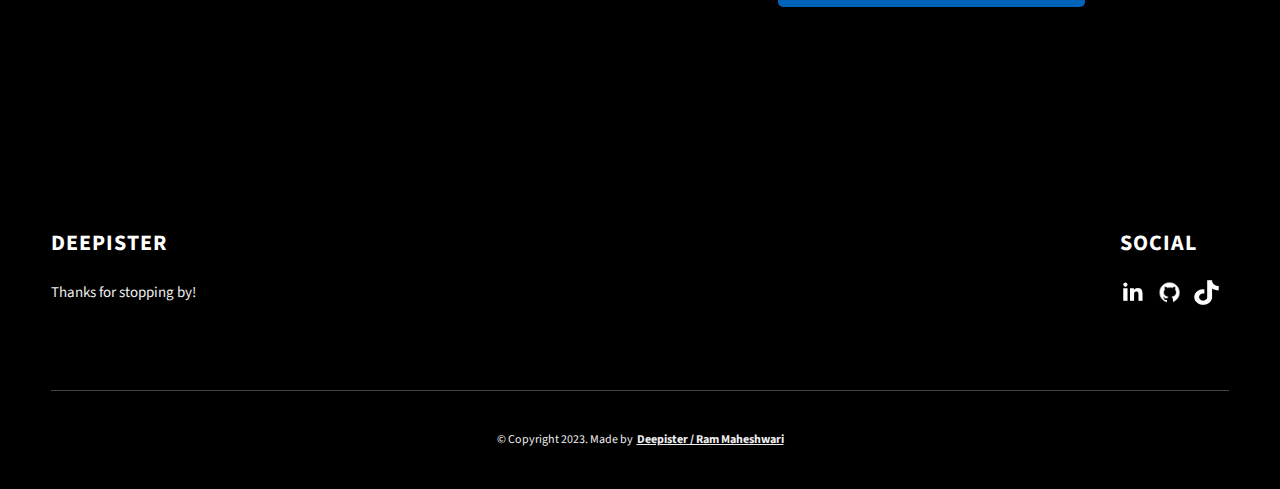
==== commit a72d01e7: "index update" ====
--- a/DEEPI-WEBSITE/index.html
+++ b/DEEPI-WEBSITE/index.html
@@ -299,17 +299,16 @@
             <div class="projects__row-content">
               <h3 class="projects__row-content-title">Project 2</h3>
               <p class="projects__row-content-desc">
-                Back in college, (those long few months ago lol ) I cooked up this idea, and now I've taken the website down for a
-                 little construction work. I'm giving it a modern makeover to match the times. Ever
-                  been curious about exploring different viewing approaches for the Marvel Cinematic 
-                  Universe? Whether you're into alphabetical order, release dates, or even a
-                   chronological journey, this website is tailor-made for you.
+                One of my earlier websites was all about exploring different viewing approaches for 
+                the Marvel Cinematic Universe. Whether you're into alphabetical order, release dates, 
+                or even a chronological journey, this website takes in an array and, using JavaScript,
+                 manipulates the array into four different viewing options.
               </p>
               <a
                 href="./project-1.html"
                 class="btn btn--med btn--theme dynamicBgClr"
                 target="_blank"
-                >UNDER CONSTRUCTION</a
+                >Take me to Website</a
               >
             </div>
           </div>
@@ -325,7 +324,8 @@
             <div class="projects__row-content">
               <h3 class="projects__row-content-title">Project 3</h3>
               <p class="projects__row-content-desc">
-                This Website!! ..cool right? ..... right?? 
+                This Website!! ..cool right? ..... right??
+                (Code for marvel website is here as well under Project one) 
               </p>
               <a
                 href="https://github.com/Deepi-pryor/DEEPI-WEBSITE/tree/main/DEEPI-WEBSITE"
@@ -350,6 +350,7 @@
               <p class="projects__row-content-desc">
                 Remember the classic Pong game? You know, the one where you bounce the ball back 
                 into the air to keep it in play? Yep, that one. Do people still play that anymore? 
+                Anyways I made it for the Apple watch. 
               </p>
               <a
                 href="https://github.com/Deepi-pryor/Pong_game/tree/main/Pong"
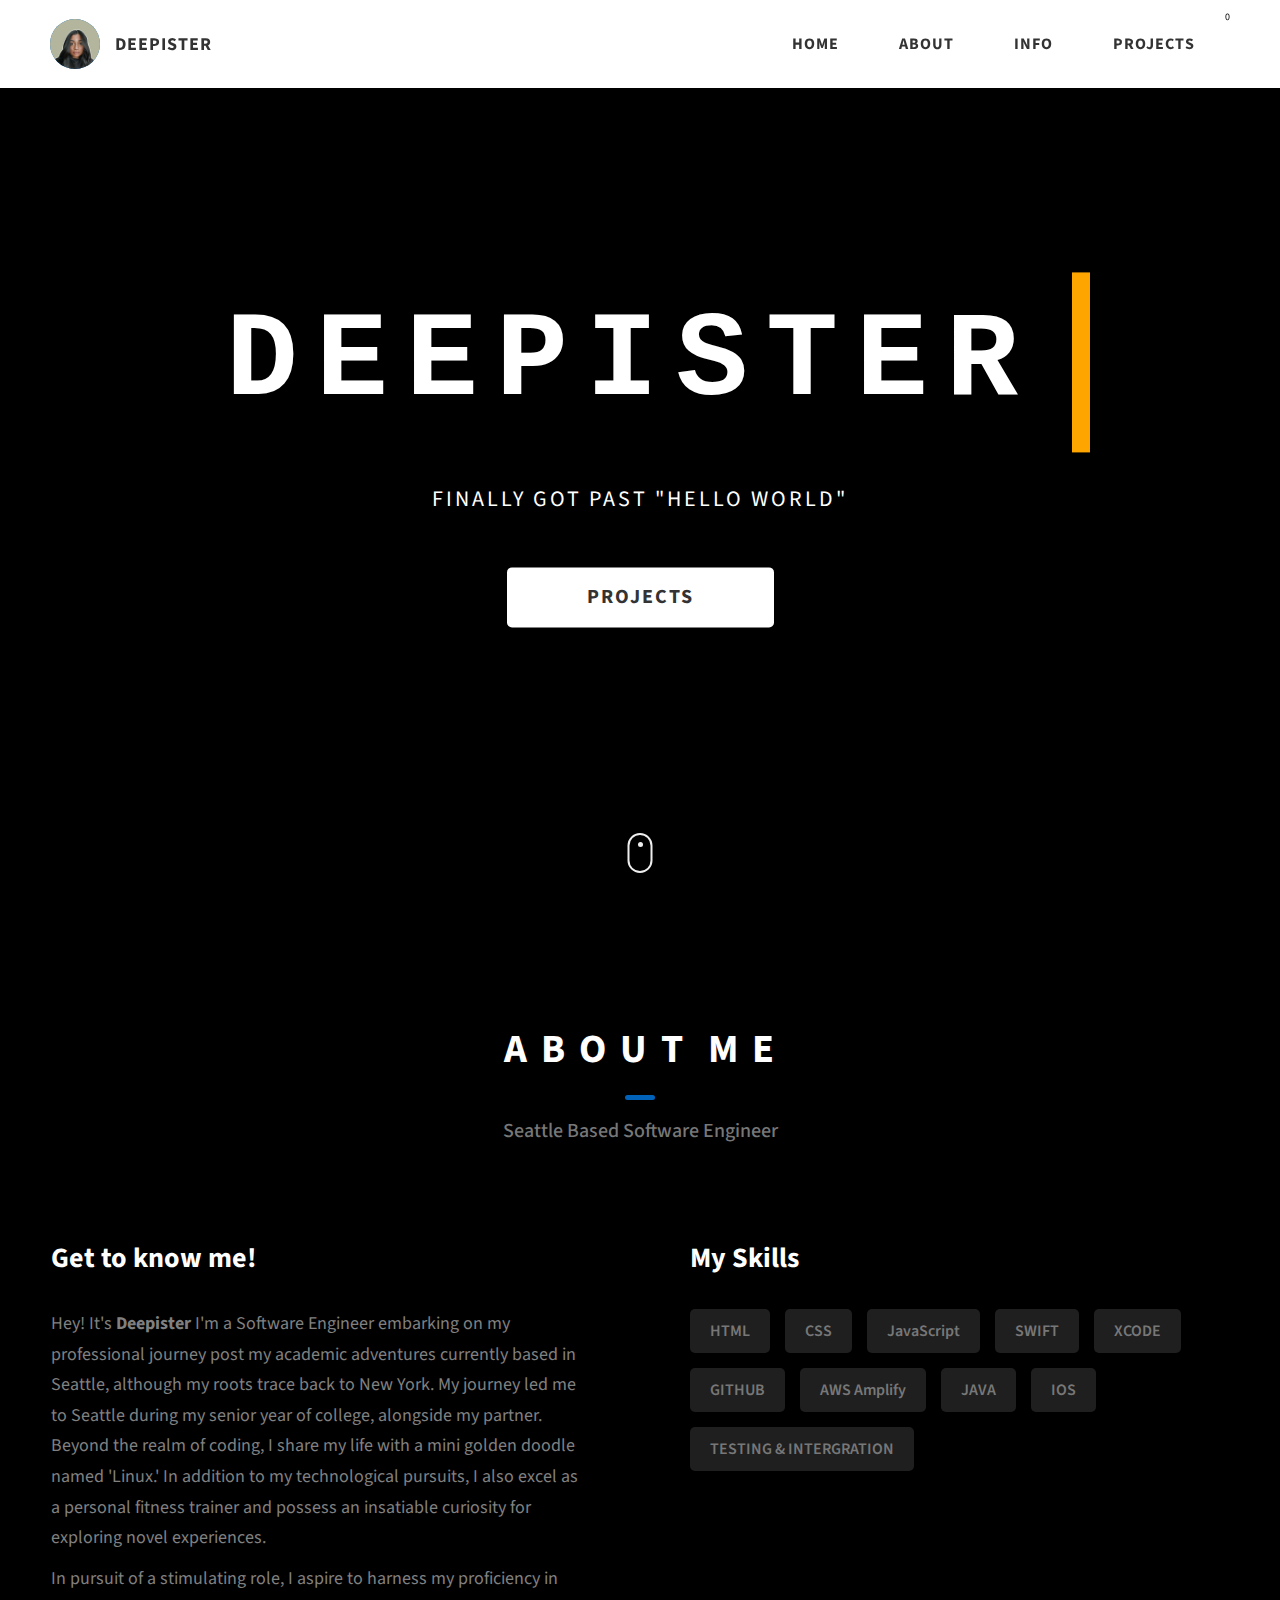
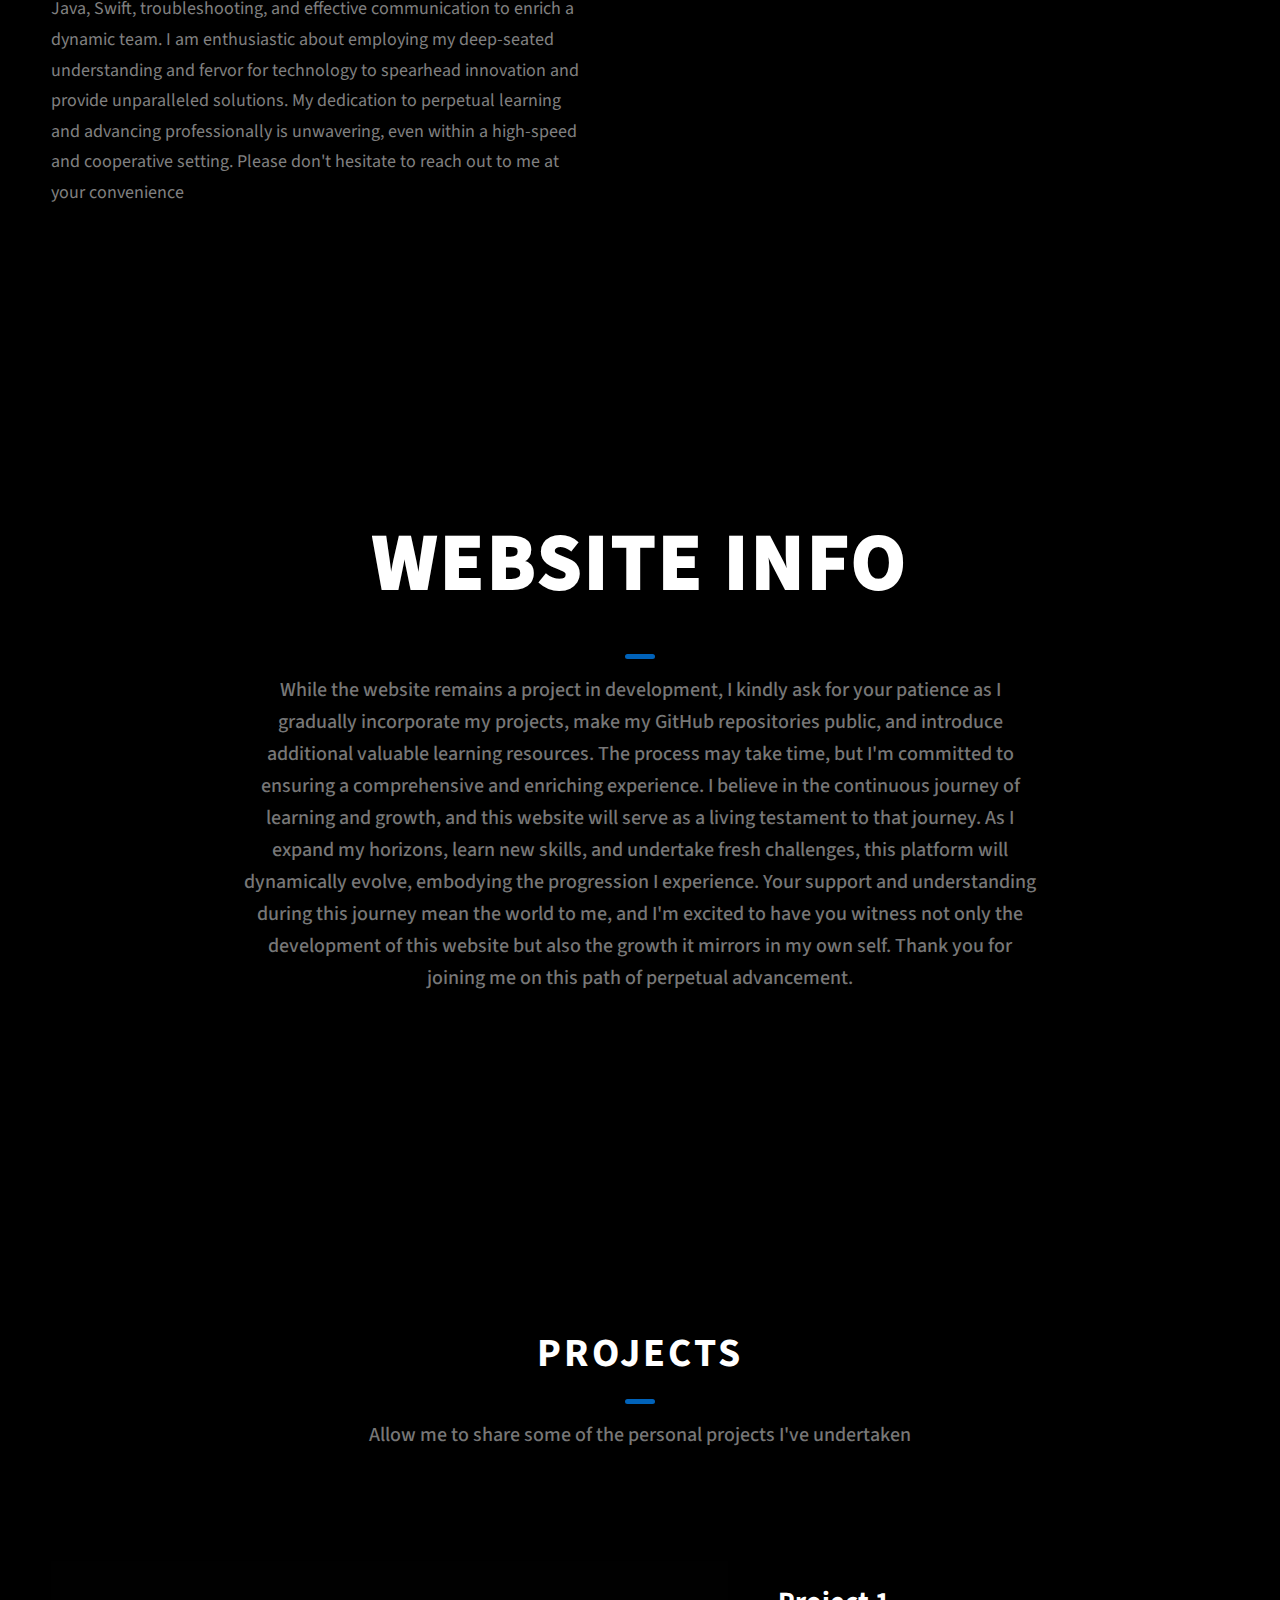
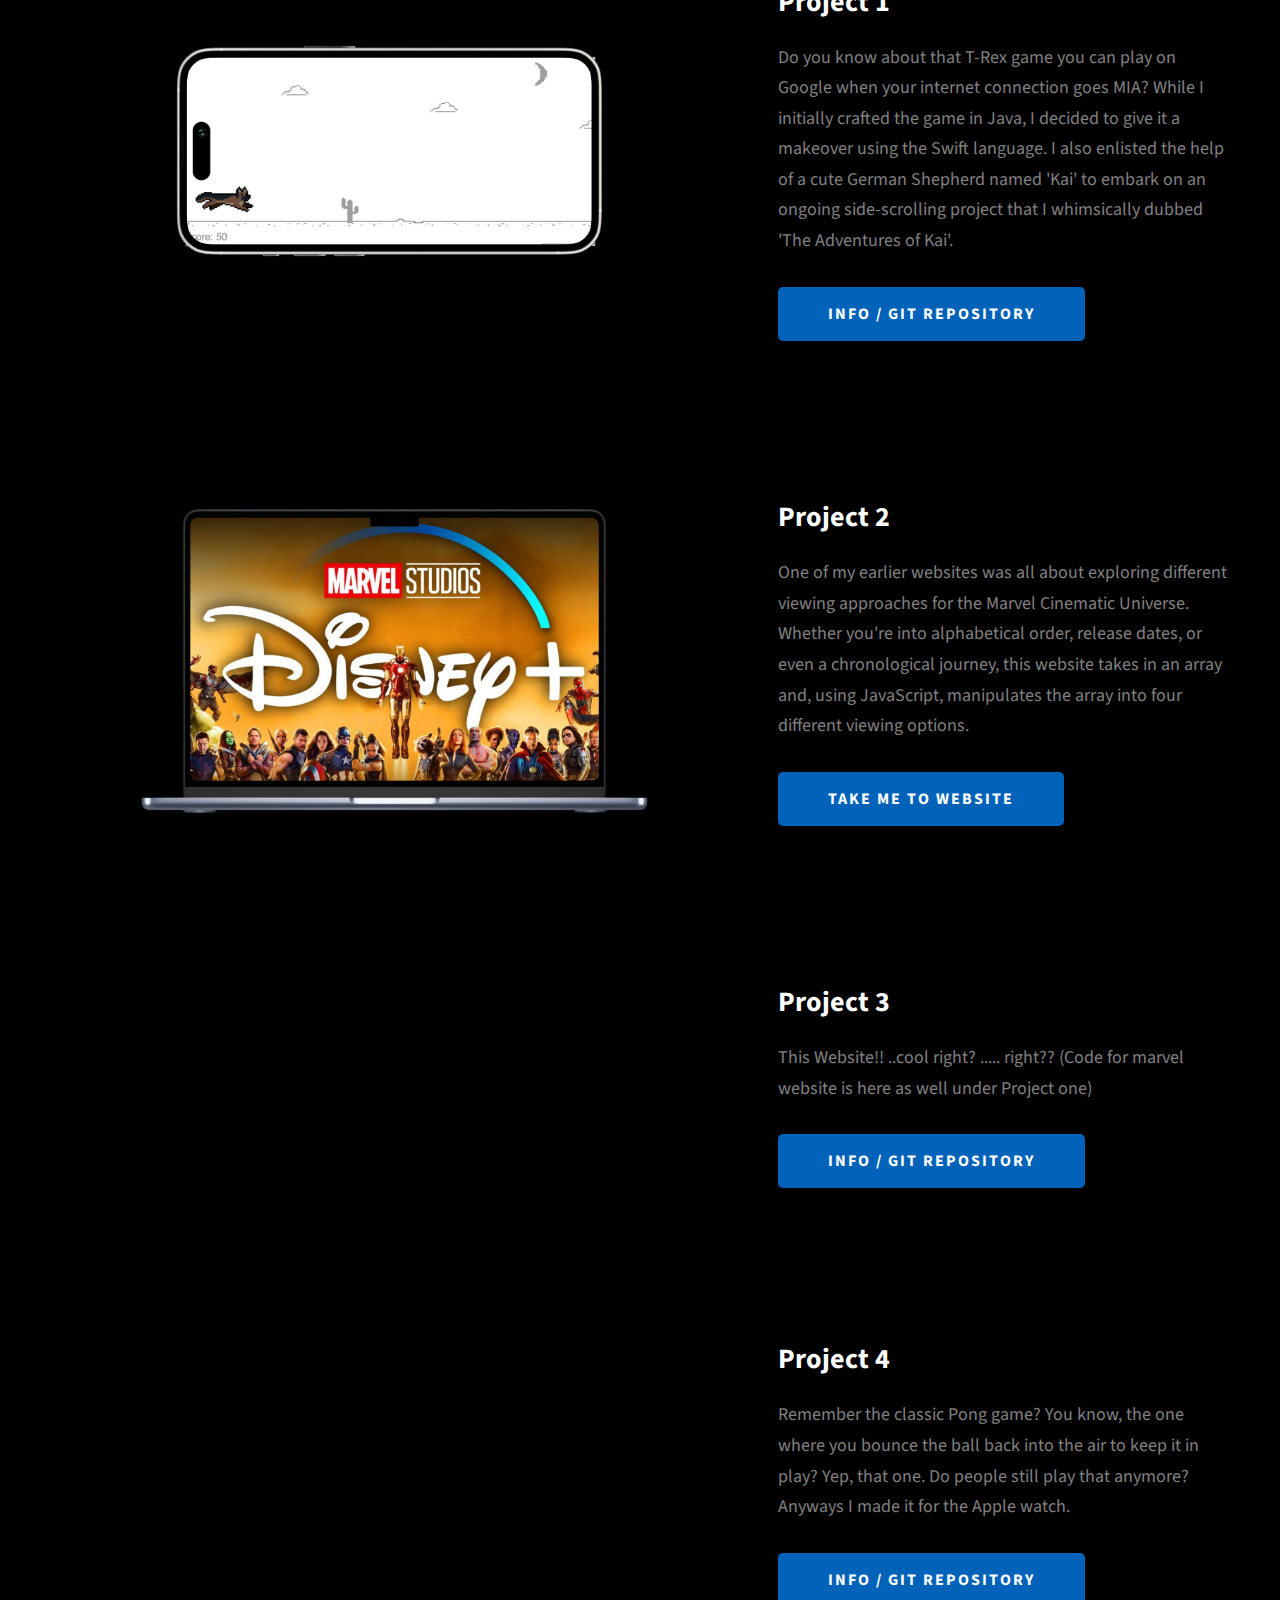
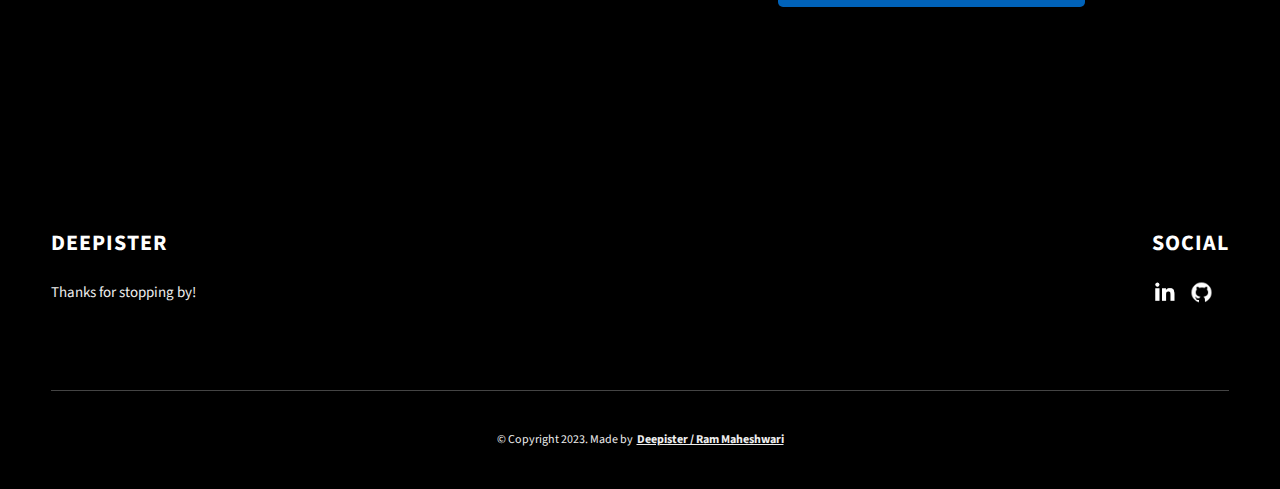
==== commit 491e671a: "blanking out tiktok" ====
--- a/DEEPI-WEBSITE/index.html
+++ b/DEEPI-WEBSITE/index.html
@@ -339,7 +339,7 @@
           <div class="projects__row">
             <div class="projects__row-img-cont">
               <img
-                src="./assets/jpeg/project-mockup-example.jpg"
+                src="./assets/jpeg/pongSim.jpg"
                 alt="Software Screenshot"
                 class="projects__row-img"
                 loading="lazy"
@@ -388,13 +388,14 @@
                   alt="icon"
                 />
               </a>
-              <a target="_blank" rel="noreferrer" href="https://www.tiktok.com/@deepistertalk?is_from_webapp=1&sender_device=pc">
+           <!--   <a target="_blank" rel="noreferrer" href="https://www.tiktok.com/@deepistertalk?is_from_webapp=1&sender_device=pc">
                 <img
                   class="main-footer__icon"
                   src="./assets/png/tiktok-ico.png"
                   alt="icon"
                 />
               </a>
+            -->
           
               <!--
               <a target="_blank" rel="noreferrer" href="https://youtube.com/@DPSTER?si=kf75oLdEi2cn4uaQ">
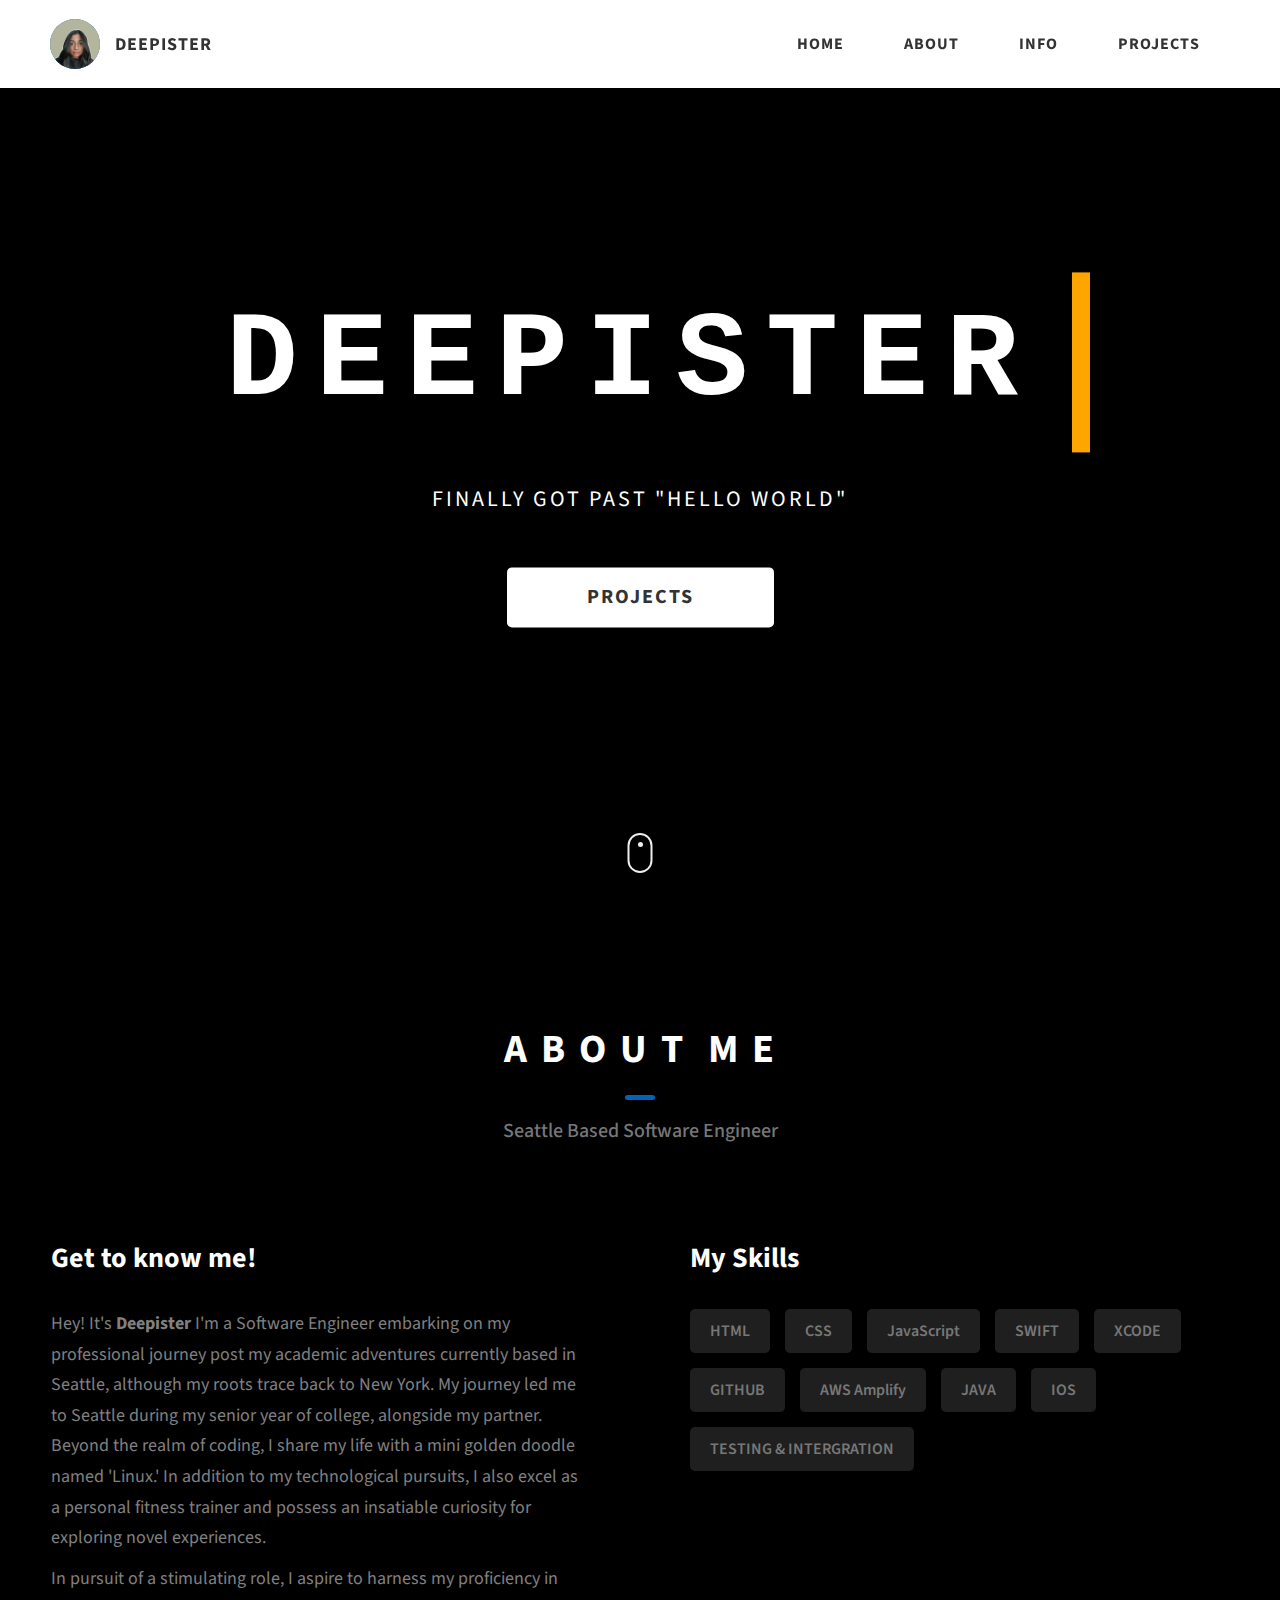
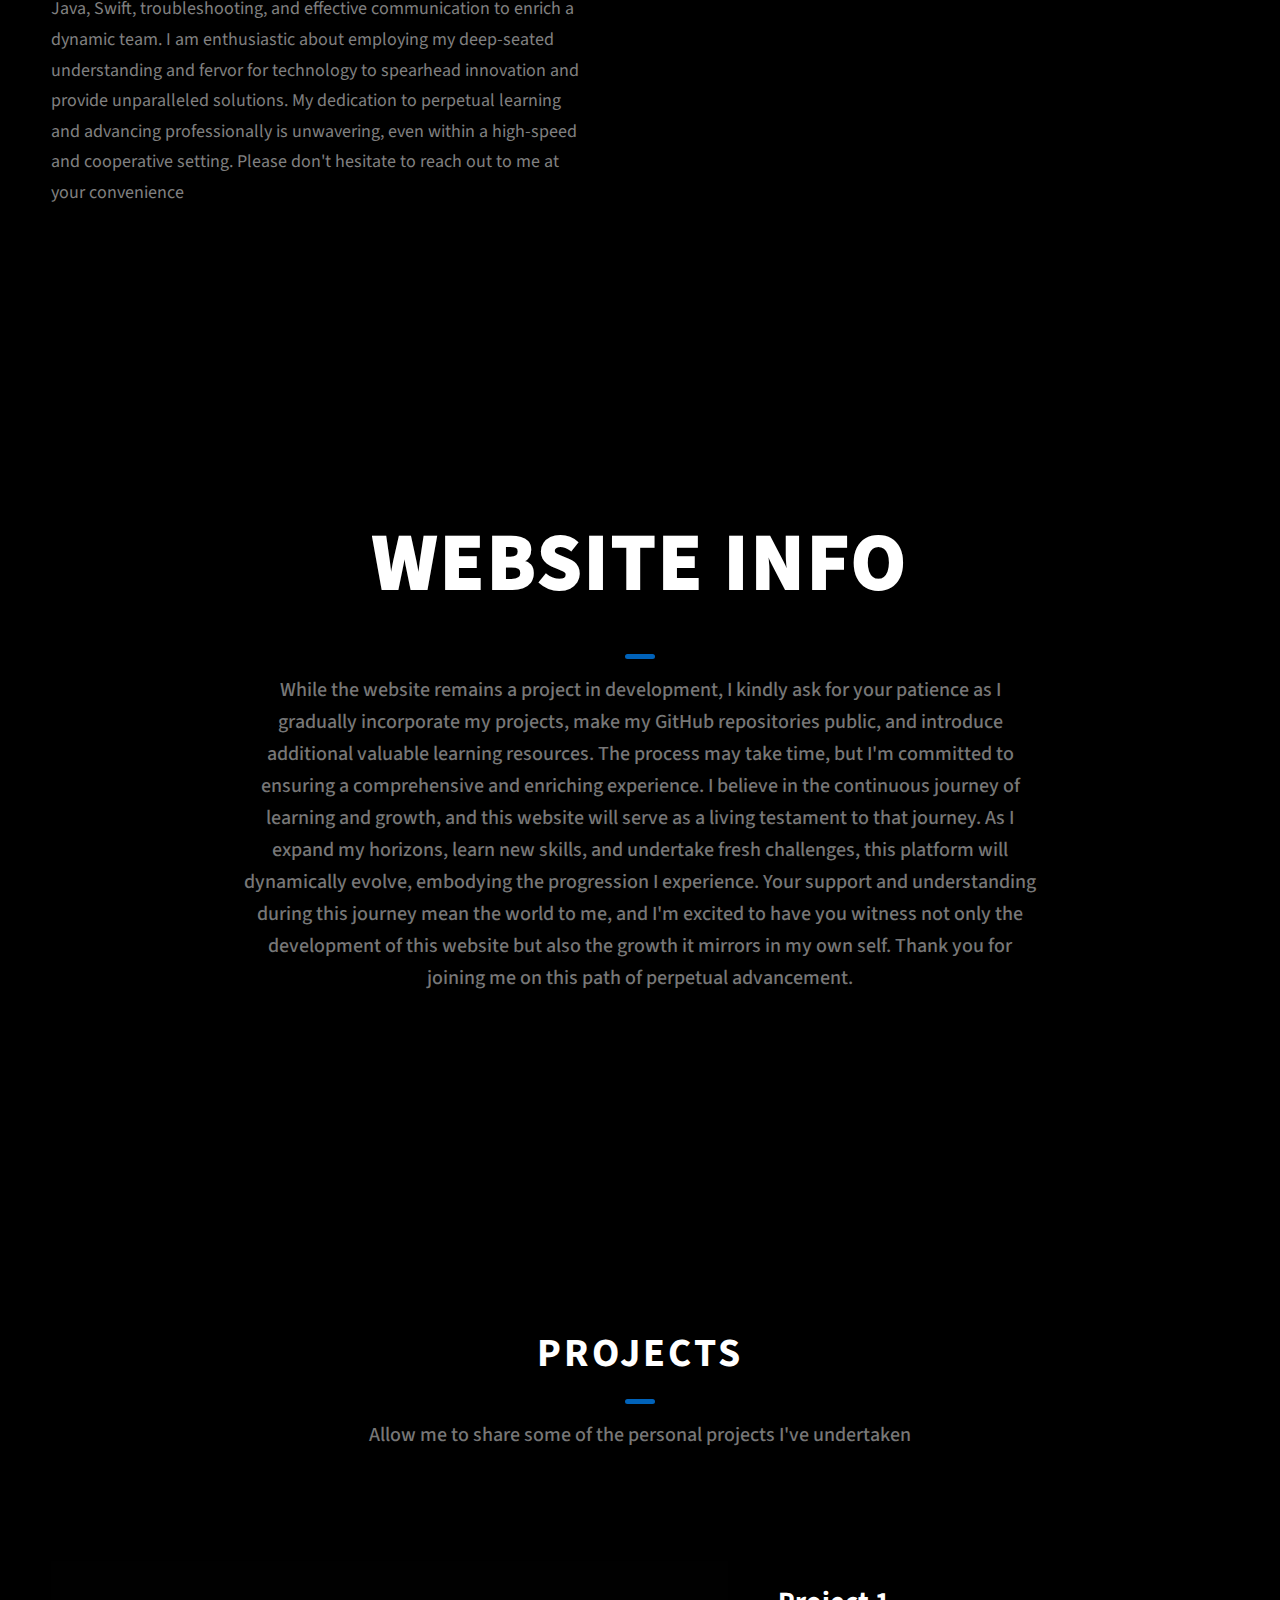
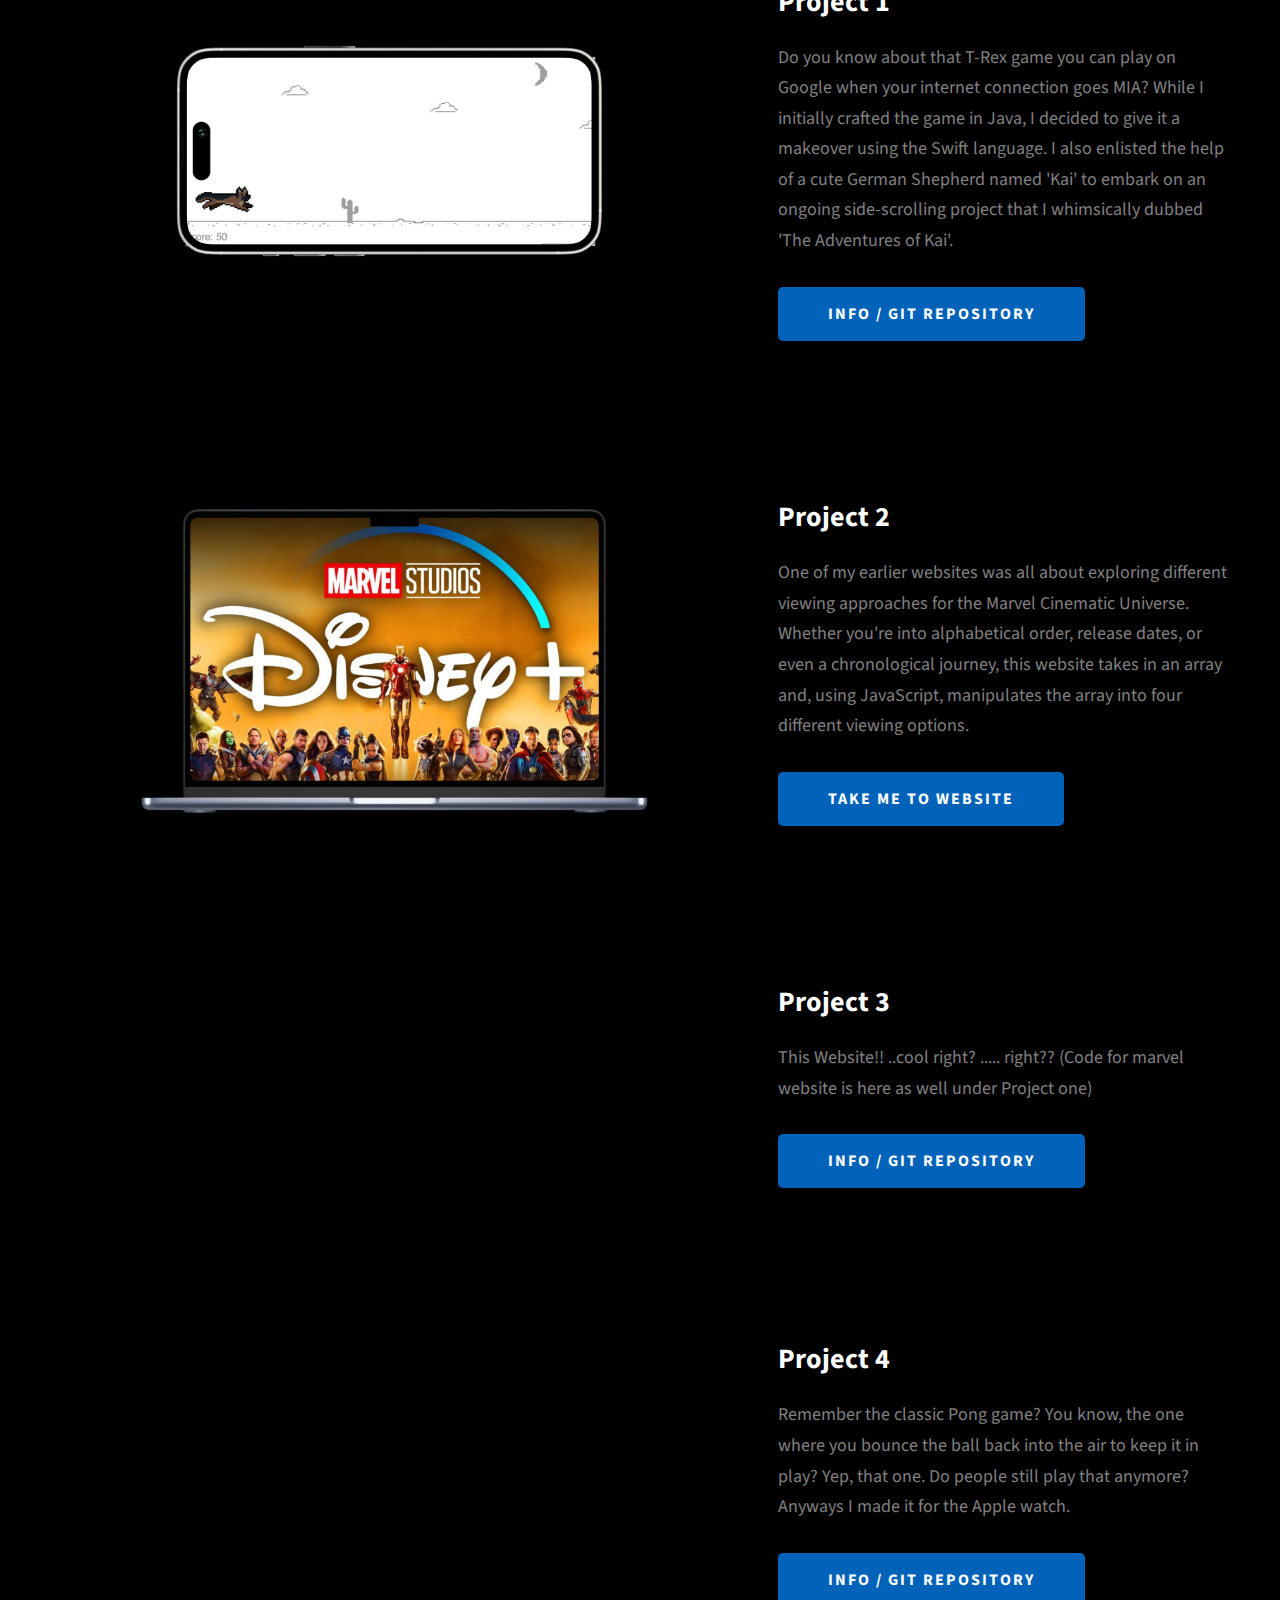
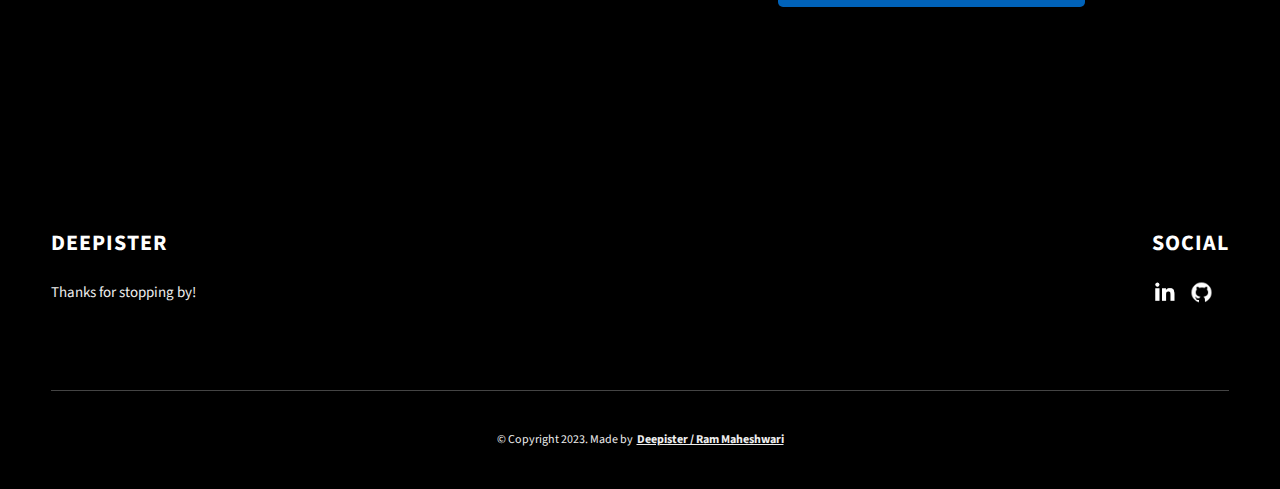
==== commit 79a7f328: "random letter outta place" ====
--- a/DEEPI-WEBSITE/index.html
+++ b/DEEPI-WEBSITE/index.html
@@ -47,7 +47,7 @@
                 Projects
               </a>
             </li>
-           0
+           
           </ul>
           <div class="header__main-ham-menu-cont">
             <img
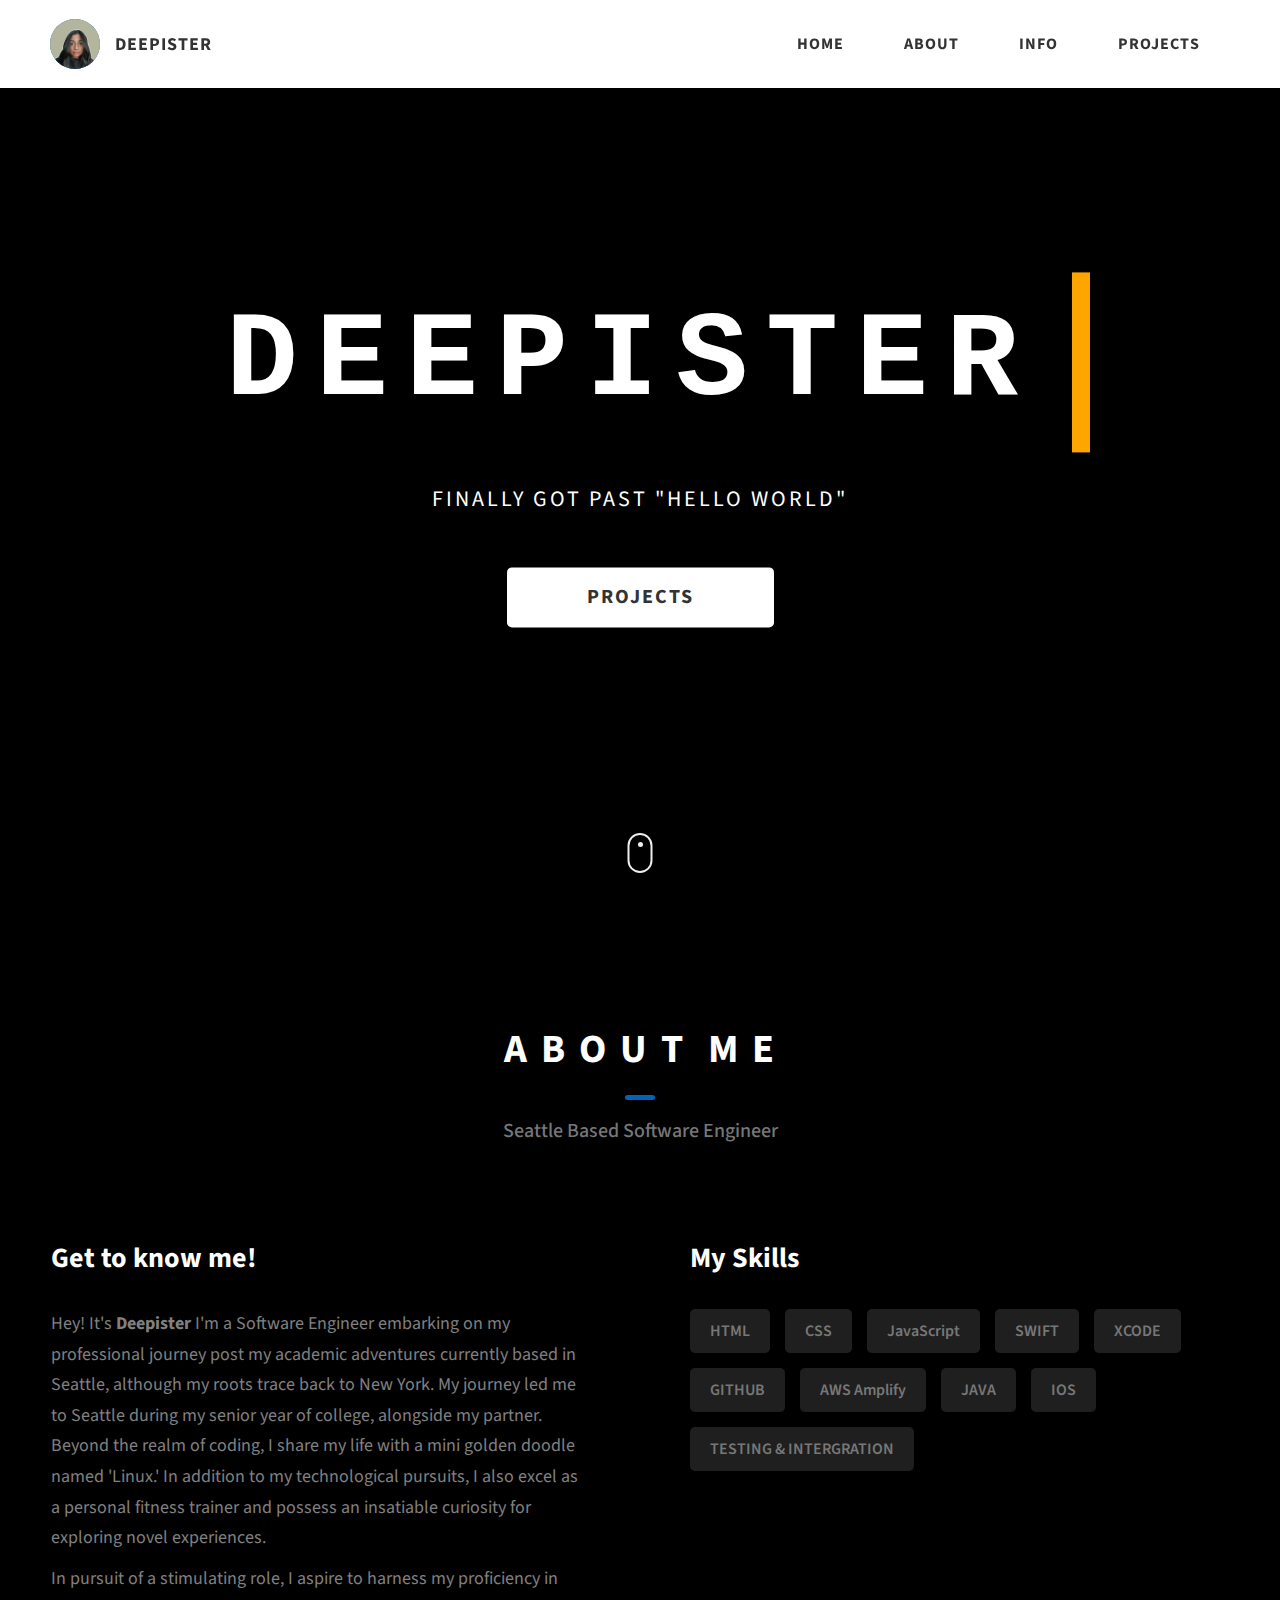
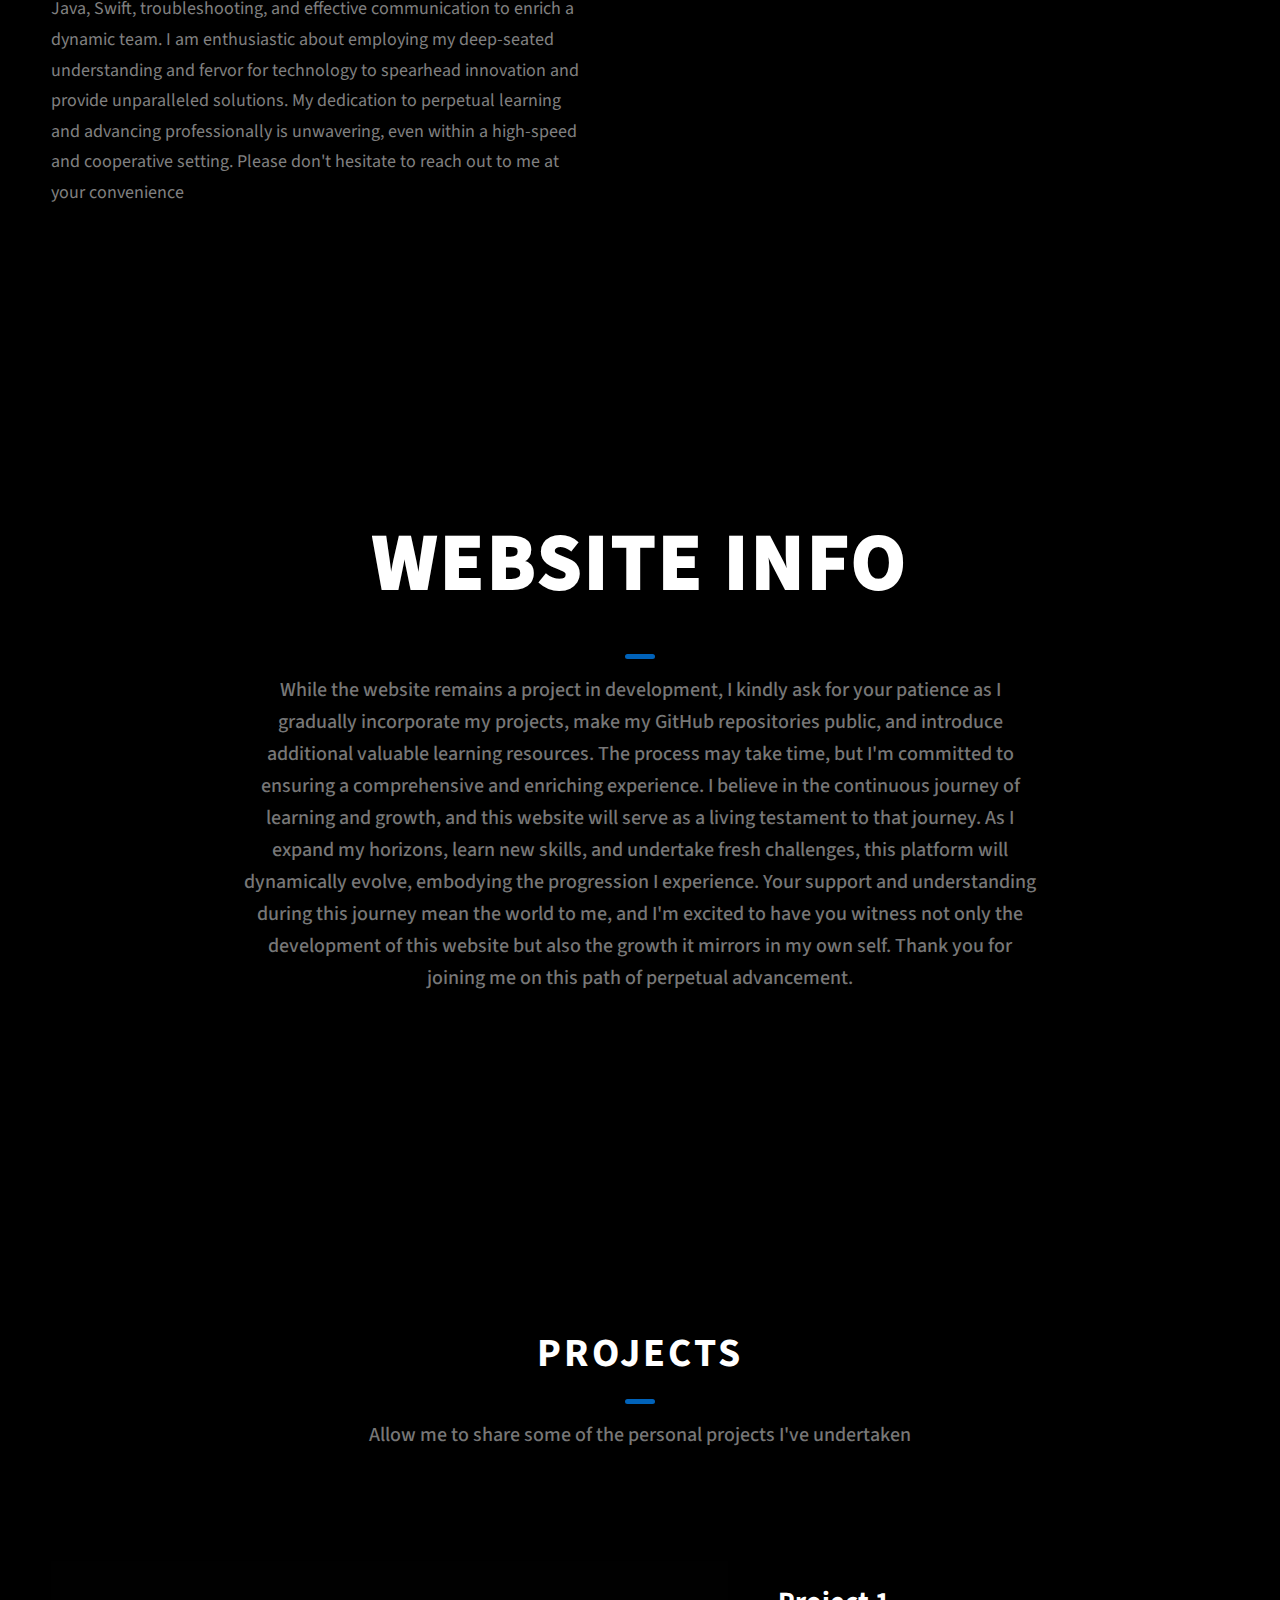
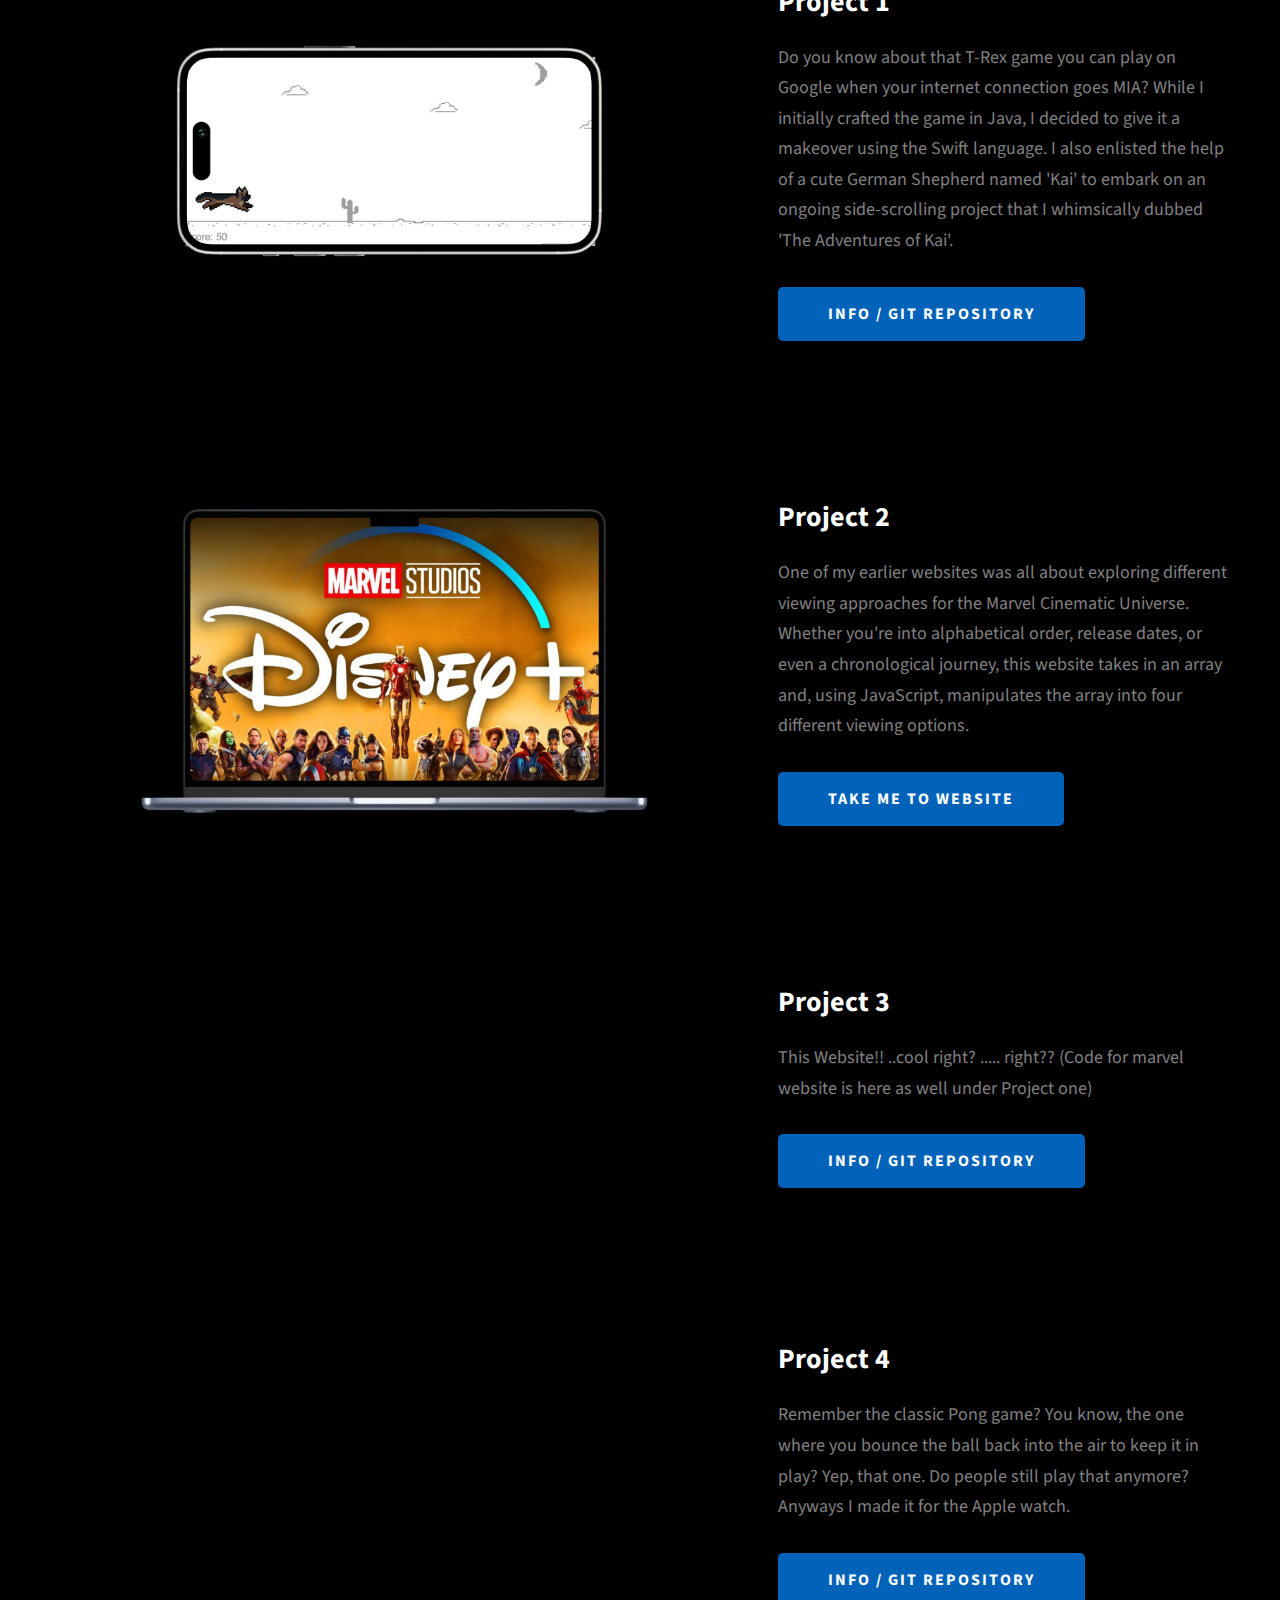
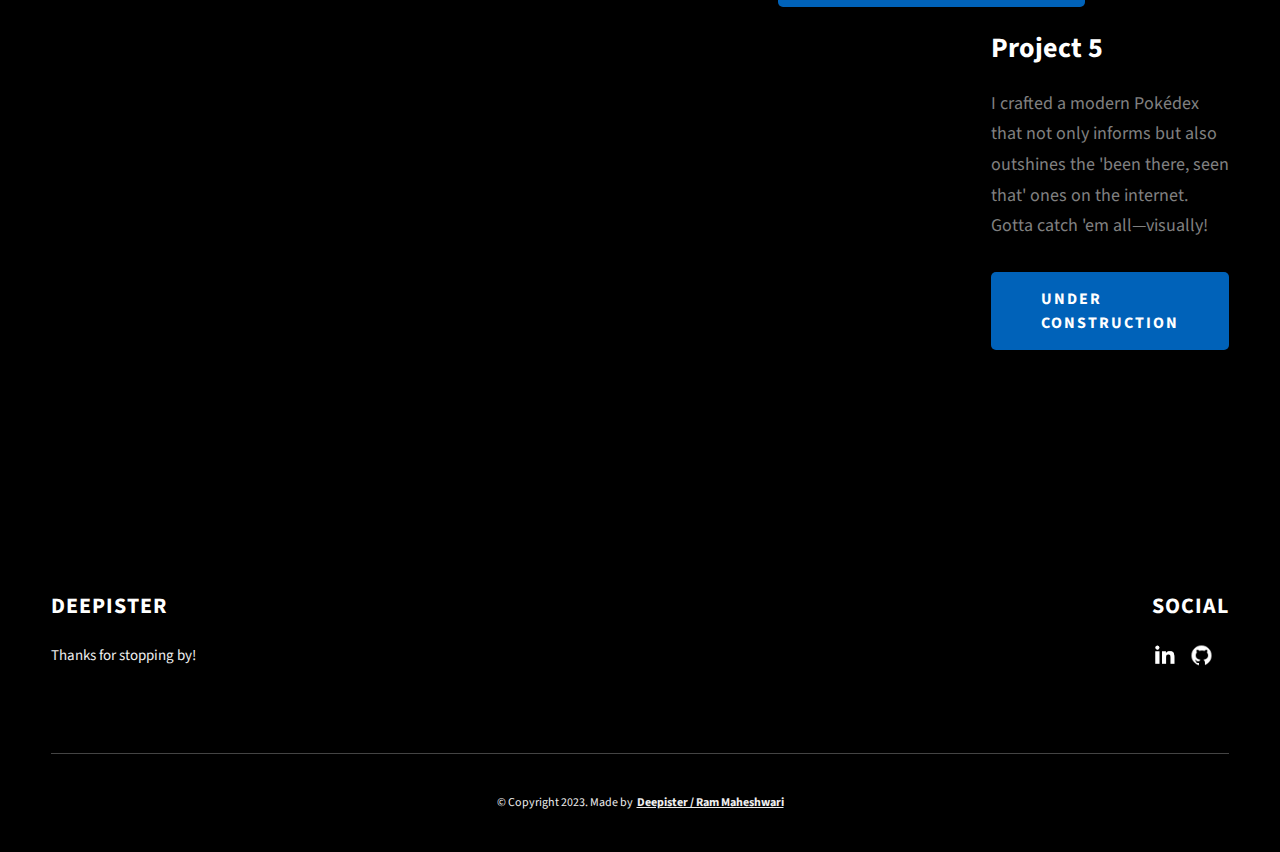
==== commit 778127f4: "added pokemon infro" ====
--- a/DEEPI-WEBSITE/index.html
+++ b/DEEPI-WEBSITE/index.html
@@ -358,6 +358,27 @@
                 target="_blank"
                 >Info / Git Repository</a
               >
+
+              <div class="projects__row">
+                <div class="projects__row-img-cont">
+                  <img
+                    src="./assets/jpeg/pokeSim.jpg"
+                    alt="Software Screenshot"
+                    class="projects__row-img"
+                    loading="lazy"
+                  />
+            </div>
+            <div class="projects__row-content">
+              <h3 class="projects__row-content-title">Project 5</h3>
+              <p class="projects__row-content-desc">
+                I crafted a modern Pokédex that not only informs but also outshines the 'been there, seen that' ones on the internet. Gotta catch 'em all—visually!
+              </p>
+              <a
+                href=""
+                class="btn btn--med btn--theme dynamicBgClr"
+                target="_blank"
+                >Under Construction</a
+              >
             </div>
           </div>
 
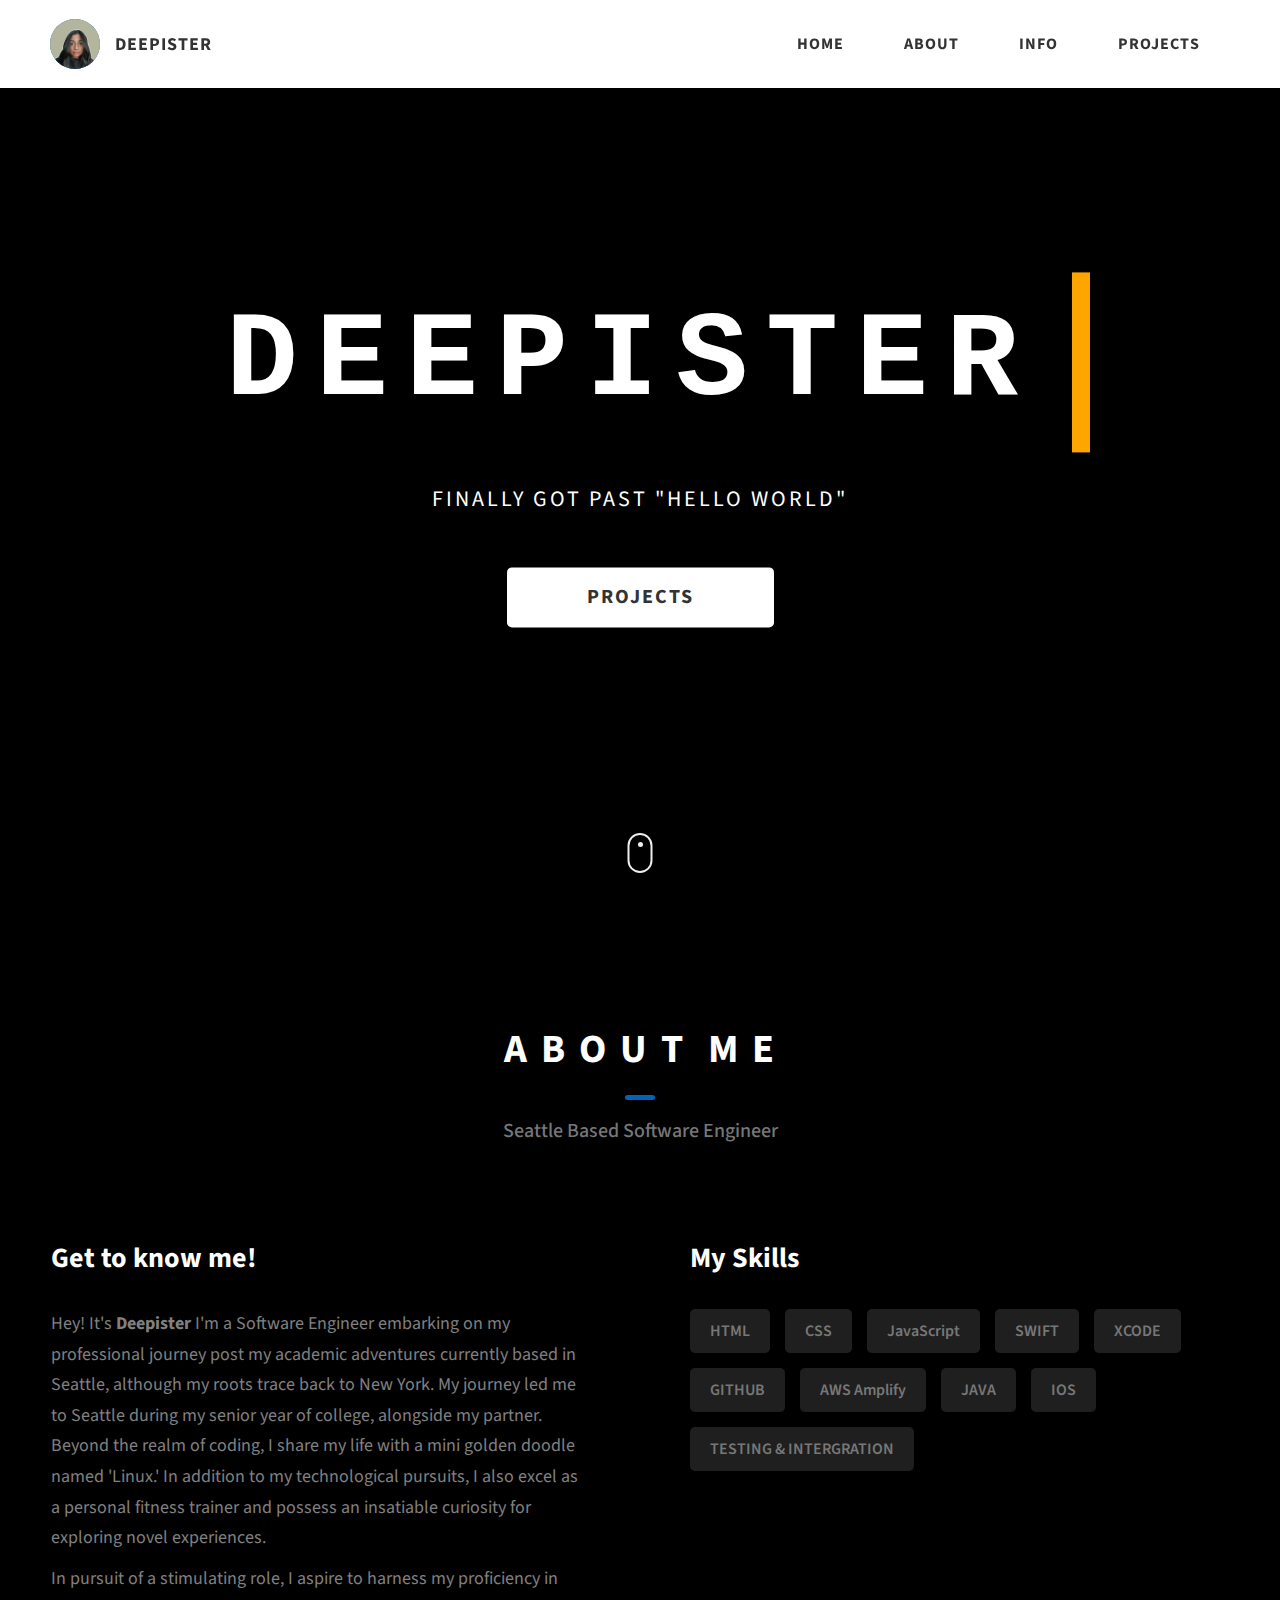
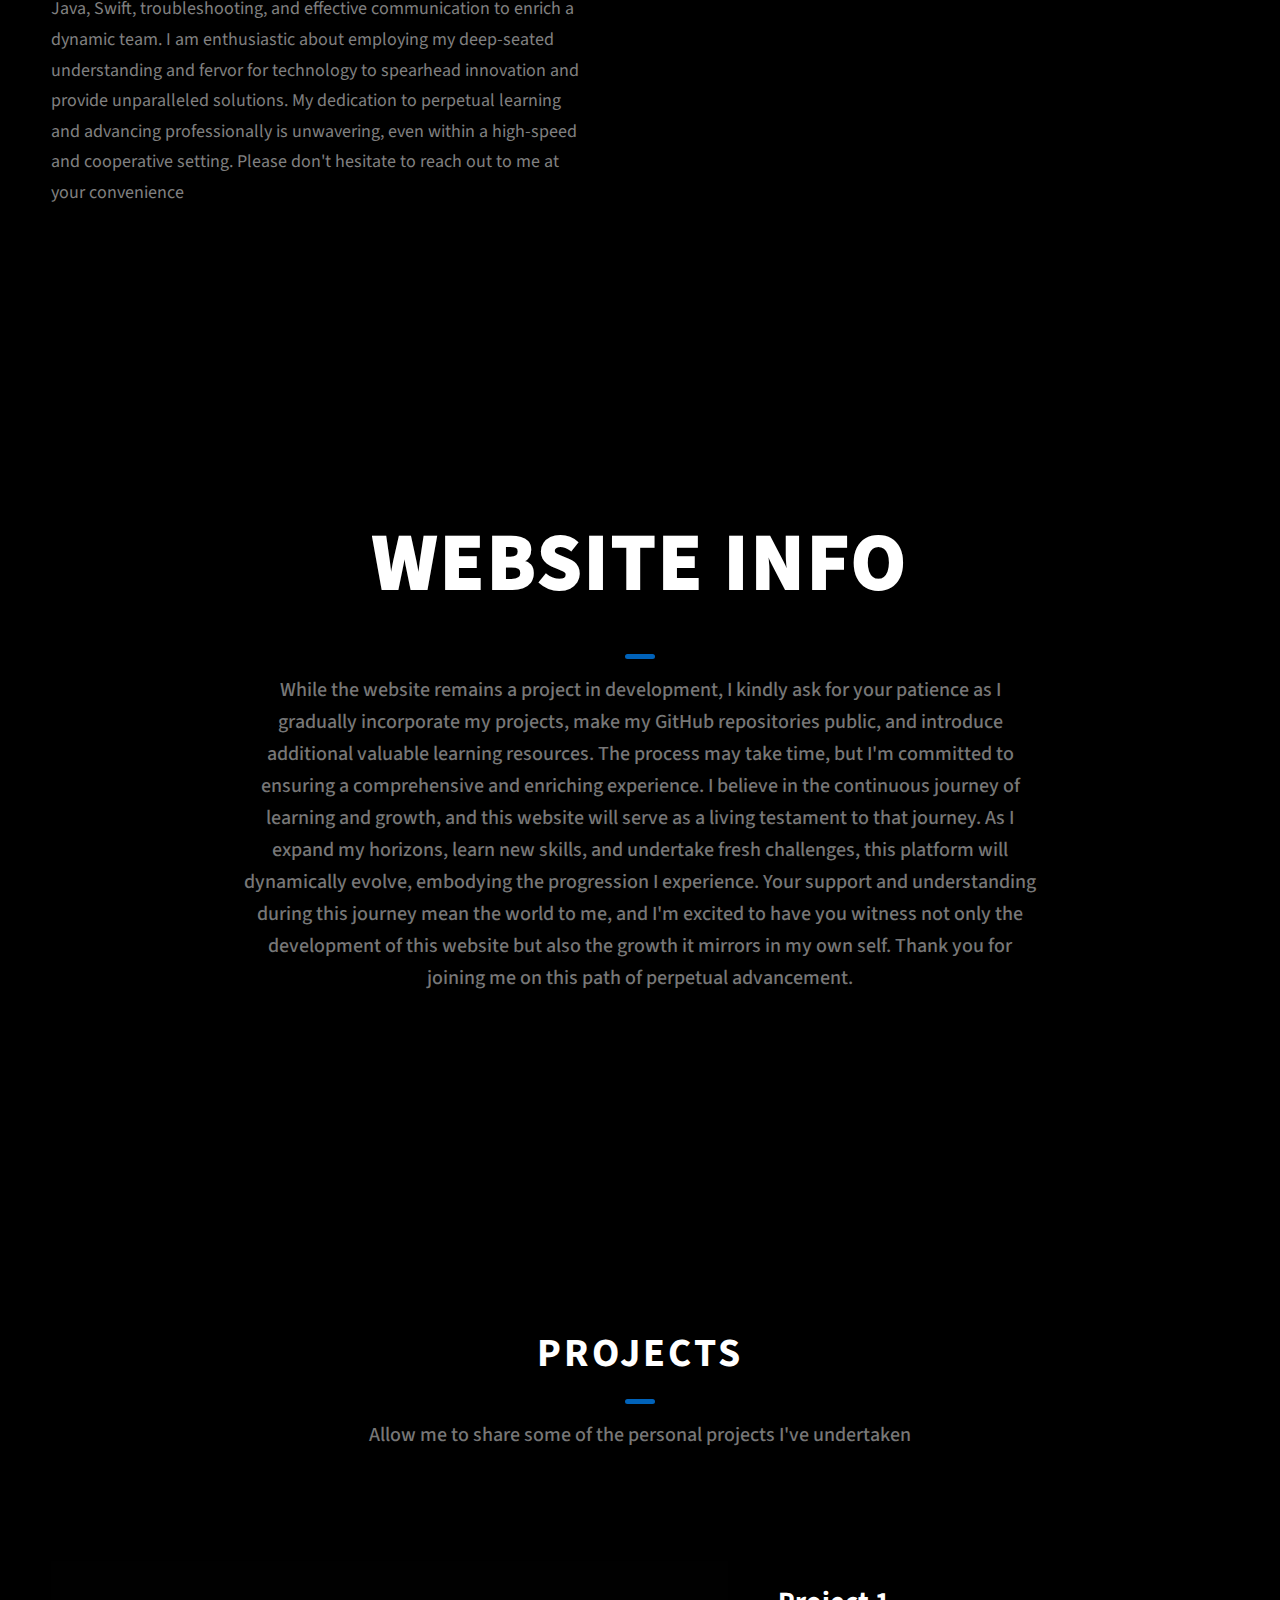
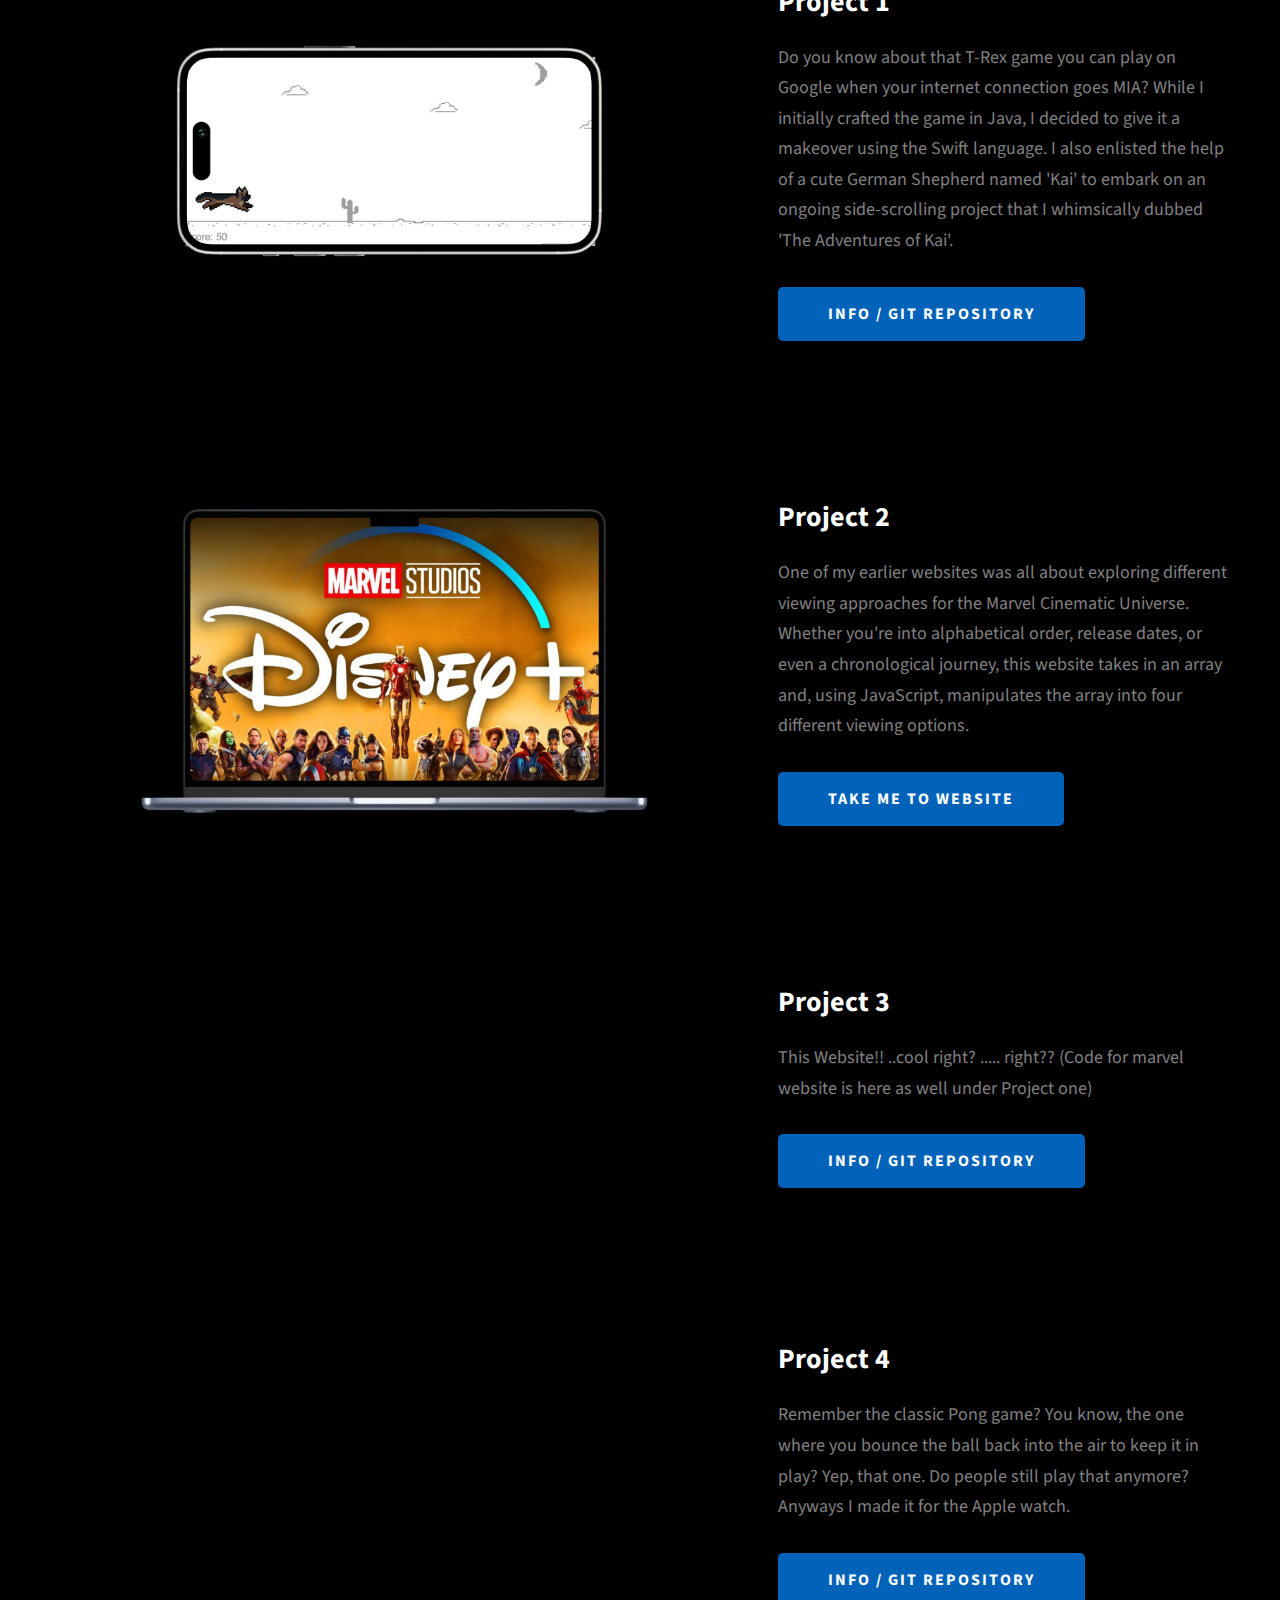
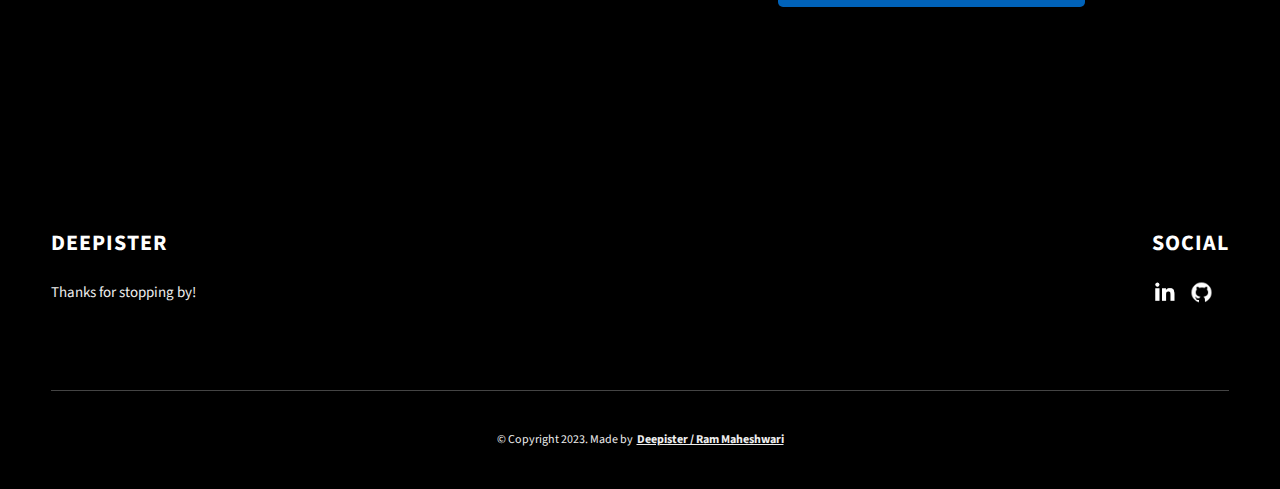
==== commit df84d380: "undo" ====
--- a/DEEPI-WEBSITE/index.html
+++ b/DEEPI-WEBSITE/index.html
@@ -358,28 +358,8 @@
                 target="_blank"
                 >Info / Git Repository</a
               >
-
-              <div class="projects__row">
-                <div class="projects__row-img-cont">
-                  <img
-                    src="./assets/jpeg/pokeSim.jpg"
-                    alt="Software Screenshot"
-                    class="projects__row-img"
-                    loading="lazy"
-                  />
-            </div>
-            <div class="projects__row-content">
-              <h3 class="projects__row-content-title">Project 5</h3>
-              <p class="projects__row-content-desc">
-                I crafted a modern Pokédex that not only informs but also outshines the 'been there, seen that' ones on the internet. Gotta catch 'em all—visually!
-              </p>
-              <a
-                href=""
-                class="btn btn--med btn--theme dynamicBgClr"
-                target="_blank"
-                >Under Construction</a
-              >
-            </div>
+            </div>
+            
           </div>
 
 
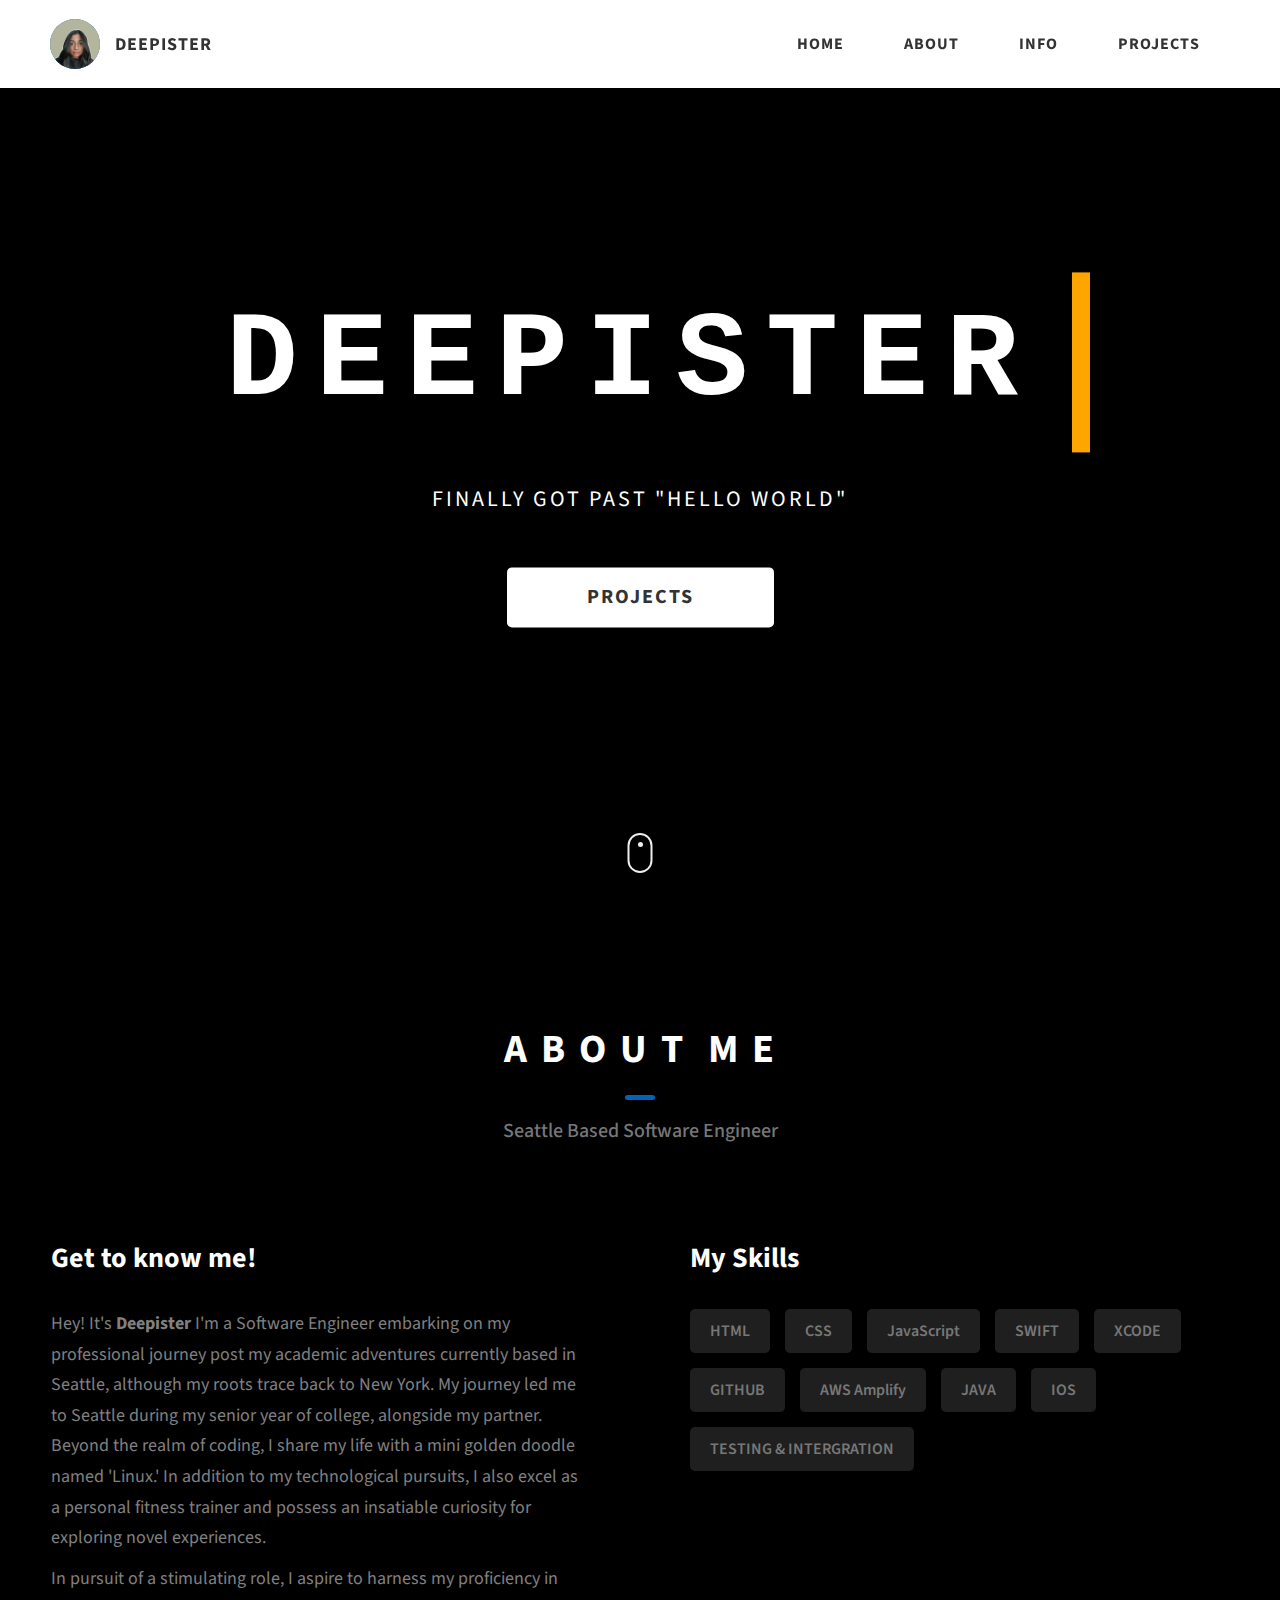
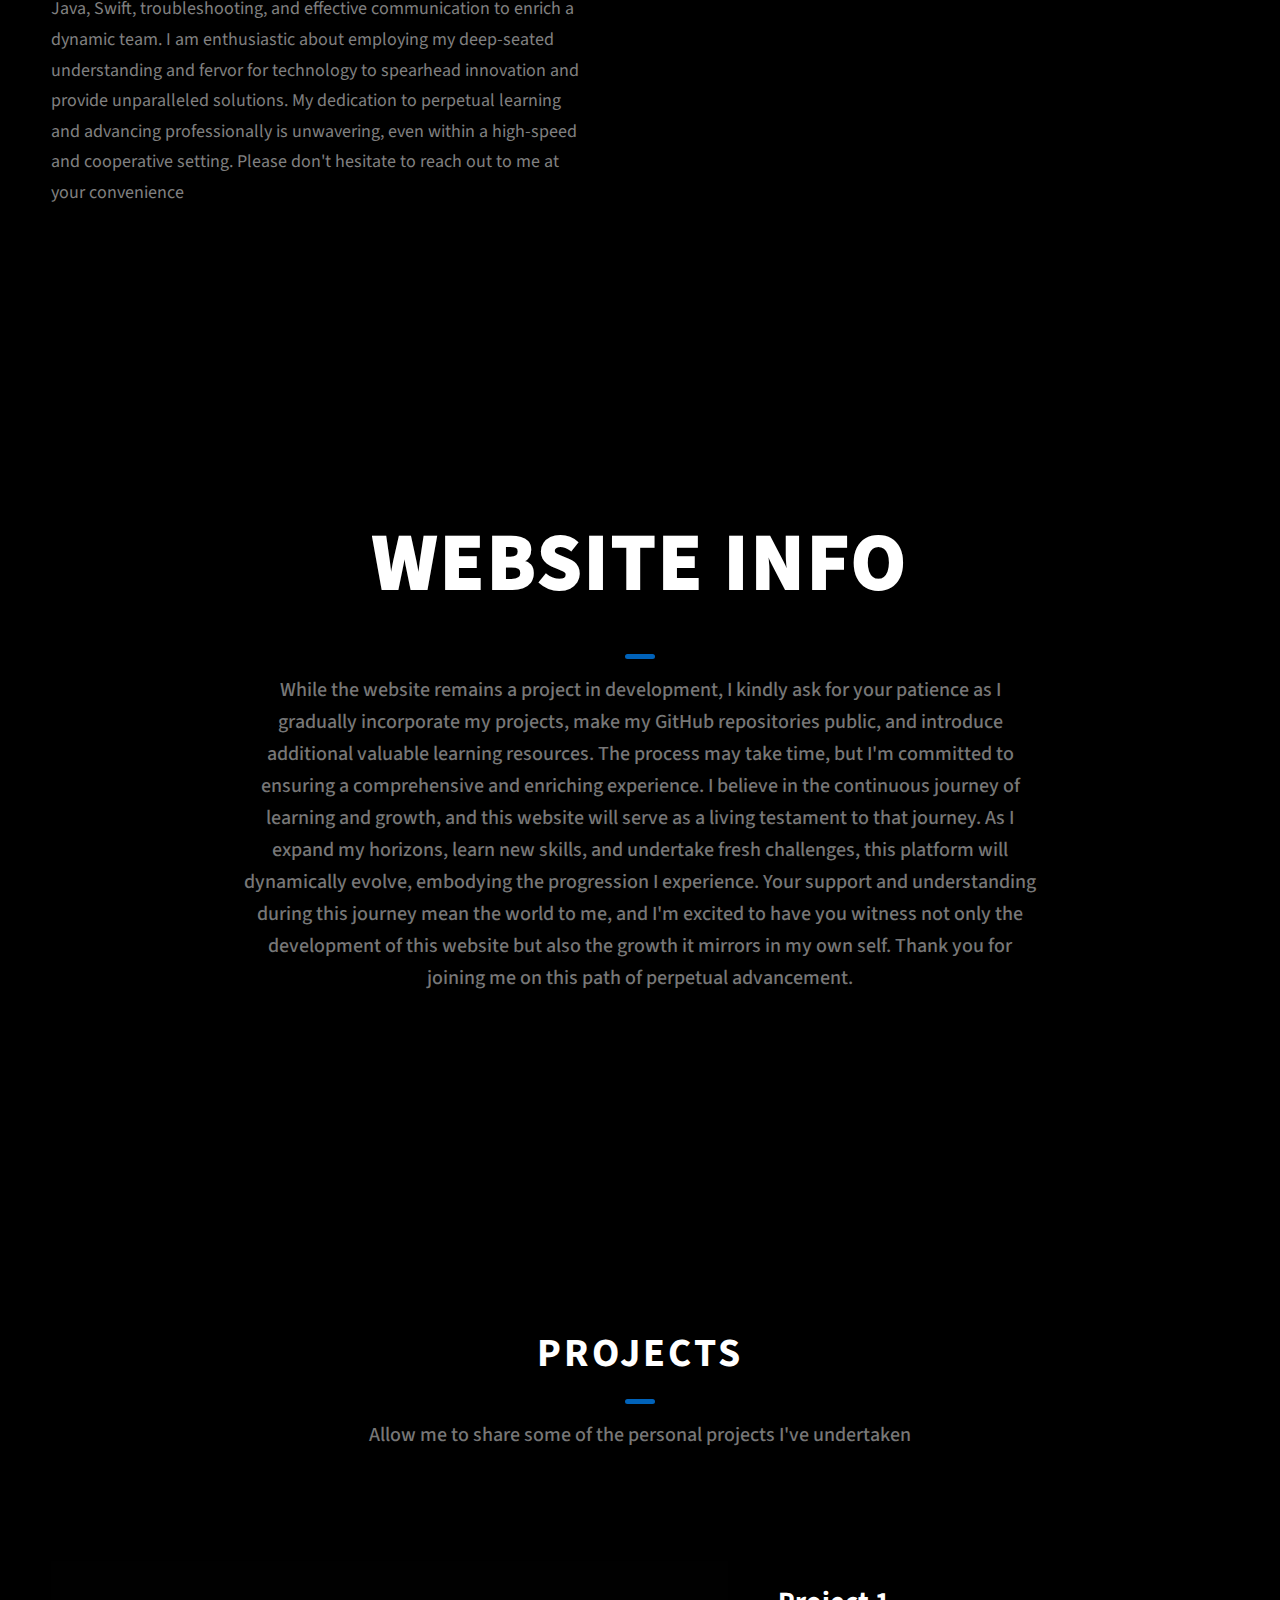
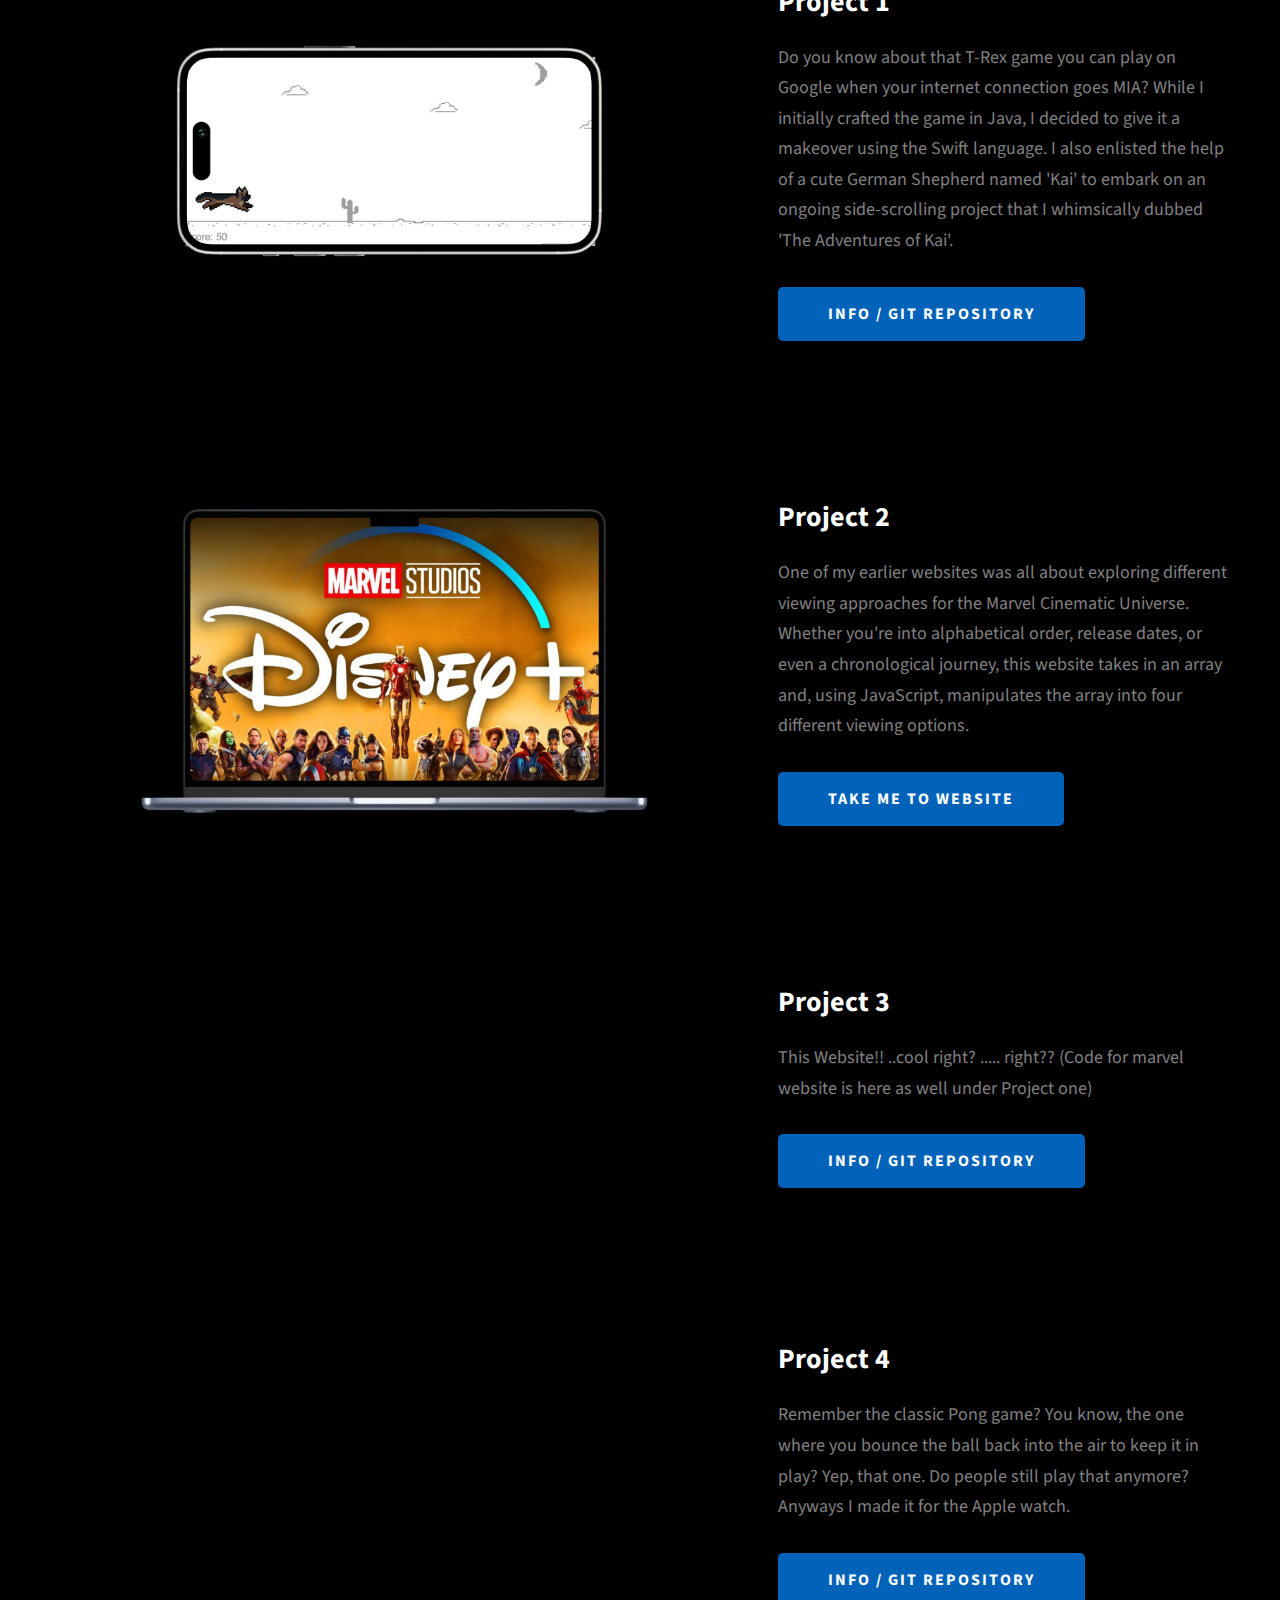
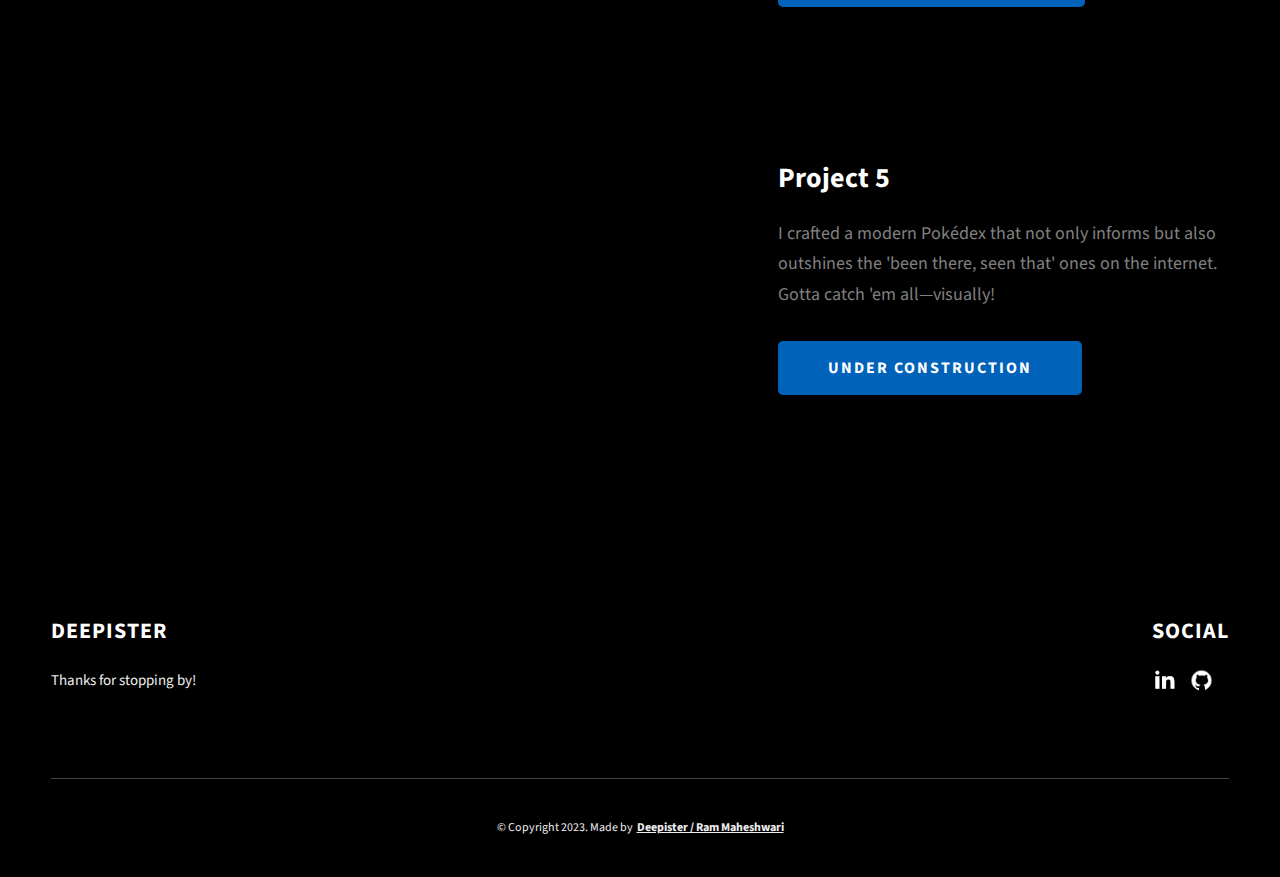
==== commit 83dcd9e4: "redoing pokemon" ====
--- a/DEEPI-WEBSITE/index.html
+++ b/DEEPI-WEBSITE/index.html
@@ -287,6 +287,8 @@
             </div>
           </div>
 
+
+
           <div class="projects__row">
             <div class="projects__row-img-cont">
               <img
@@ -312,6 +314,8 @@
               >
             </div>
           </div>
+
+
           <div class="projects__row">
             <div class="projects__row-img-cont">
               <img
@@ -359,8 +363,37 @@
                 >Info / Git Repository</a
               >
             </div>
-            
-          </div>
+          </div>
+
+
+
+
+
+
+          <div class="projects__row">
+            <div class="projects__row-img-cont">
+              <img
+                src="./assets/jpeg/pokeSim.jpg"
+                alt="Software Screenshot"
+                class="projects__row-img"
+                loading="lazy"
+              />
+            </div>
+            <div class="projects__row-content">
+              <h3 class="projects__row-content-title">Project 5</h3>
+              <p class="projects__row-content-desc">
+                I crafted a modern Pokédex that not only informs but also outshines the 'been there, 
+                seen that' ones on the internet. Gotta catch 'em all—visually!
+              </p>
+              <a
+                
+                class="btn btn--med btn--theme dynamicBgClr"
+                target="_blank"
+                >Under Construction</a
+              >
+            </div>
+          </div>
+
 
 
         </div>
